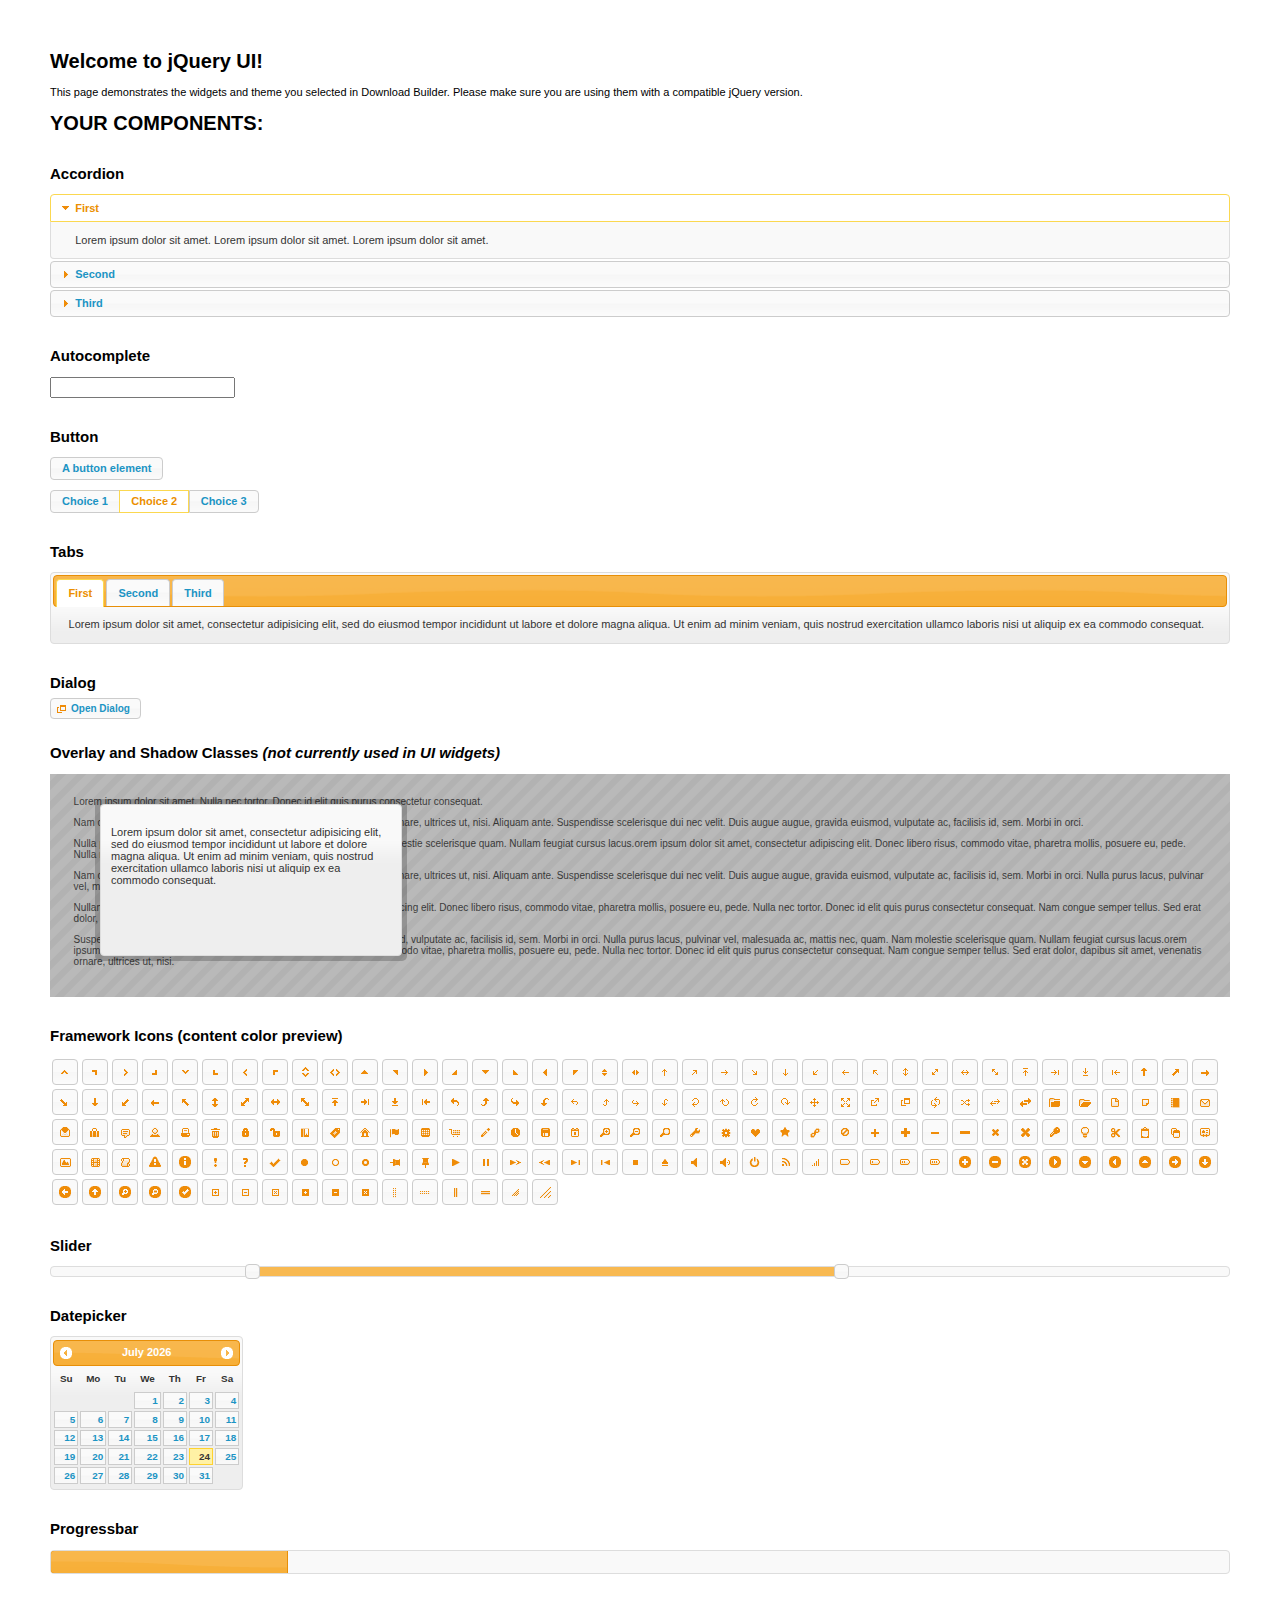
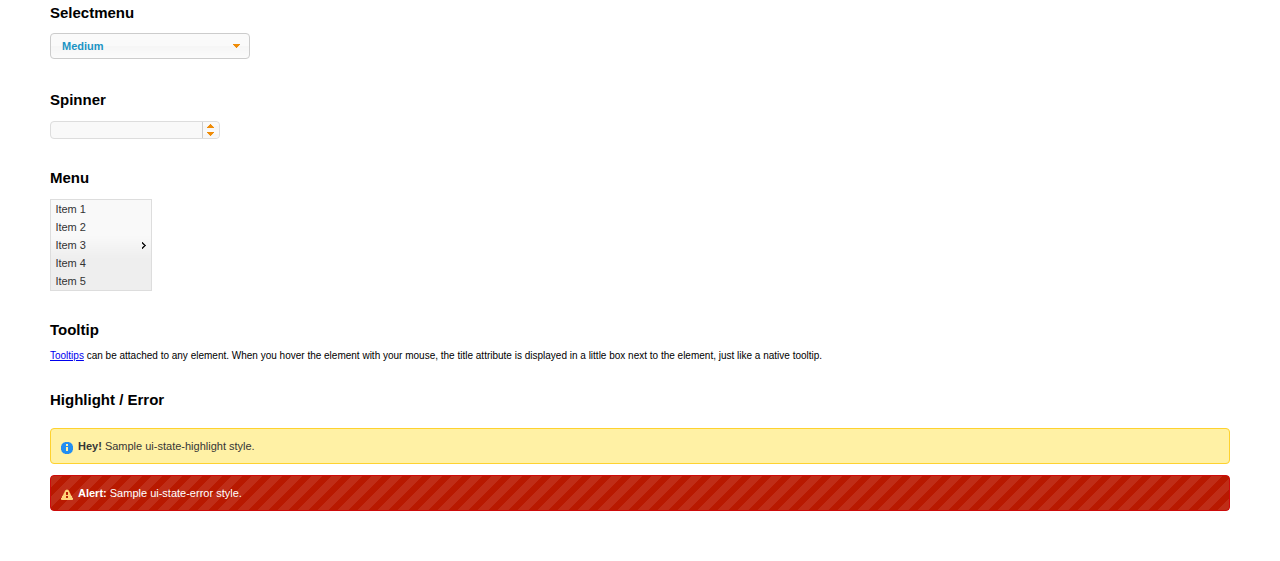
==== Software/Web_interface/jquery-ui-1.11.4.custom/jquery-ui-1.11.4.custom/index.html @ 130b6df7 "Added files via upload" ====
<!doctype html>
<html lang="us">
<head>
	<meta charset="utf-8">
	<title>jQuery UI Example Page</title>
	<link href="jquery-ui.css" rel="stylesheet">
	<style>
	body{
		font: 62.5% "Trebuchet MS", sans-serif;
		margin: 50px;
	}
	.demoHeaders {
		margin-top: 2em;
	}
	#dialog-link {
		padding: .4em 1em .4em 20px;
		text-decoration: none;
		position: relative;
	}
	#dialog-link span.ui-icon {
		margin: 0 5px 0 0;
		position: absolute;
		left: .2em;
		top: 50%;
		margin-top: -8px;
	}
	#icons {
		margin: 0;
		padding: 0;
	}
	#icons li {
		margin: 2px;
		position: relative;
		padding: 4px 0;
		cursor: pointer;
		float: left;
		list-style: none;
	}
	#icons span.ui-icon {
		float: left;
		margin: 0 4px;
	}
	.fakewindowcontain .ui-widget-overlay {
		position: absolute;
	}
	select {
		width: 200px;
	}
	</style>
</head>
<body>

<h1>Welcome to jQuery UI!</h1>

<div class="ui-widget">
	<p>This page demonstrates the widgets and theme you selected in Download Builder. Please make sure you are using them with a compatible jQuery version.</p>
</div>

<h1>YOUR COMPONENTS:</h1>


<!-- Accordion -->
<h2 class="demoHeaders">Accordion</h2>
<div id="accordion">
	<h3>First</h3>
	<div>Lorem ipsum dolor sit amet. Lorem ipsum dolor sit amet. Lorem ipsum dolor sit amet.</div>
	<h3>Second</h3>
	<div>Phasellus mattis tincidunt nibh.</div>
	<h3>Third</h3>
	<div>Nam dui erat, auctor a, dignissim quis.</div>
</div>



<!-- Autocomplete -->
<h2 class="demoHeaders">Autocomplete</h2>
<div>
	<input id="autocomplete" title="type &quot;a&quot;">
</div>



<!-- Button -->
<h2 class="demoHeaders">Button</h2>
<button id="button">A button element</button>
<form style="margin-top: 1em;">
	<div id="radioset">
		<input type="radio" id="radio1" name="radio"><label for="radio1">Choice 1</label>
		<input type="radio" id="radio2" name="radio" checked="checked"><label for="radio2">Choice 2</label>
		<input type="radio" id="radio3" name="radio"><label for="radio3">Choice 3</label>
	</div>
</form>



<!-- Tabs -->
<h2 class="demoHeaders">Tabs</h2>
<div id="tabs">
	<ul>
		<li><a href="#tabs-1">First</a></li>
		<li><a href="#tabs-2">Second</a></li>
		<li><a href="#tabs-3">Third</a></li>
	</ul>
	<div id="tabs-1">Lorem ipsum dolor sit amet, consectetur adipisicing elit, sed do eiusmod tempor incididunt ut labore et dolore magna aliqua. Ut enim ad minim veniam, quis nostrud exercitation ullamco laboris nisi ut aliquip ex ea commodo consequat.</div>
	<div id="tabs-2">Phasellus mattis tincidunt nibh. Cras orci urna, blandit id, pretium vel, aliquet ornare, felis. Maecenas scelerisque sem non nisl. Fusce sed lorem in enim dictum bibendum.</div>
	<div id="tabs-3">Nam dui erat, auctor a, dignissim quis, sollicitudin eu, felis. Pellentesque nisi urna, interdum eget, sagittis et, consequat vestibulum, lacus. Mauris porttitor ullamcorper augue.</div>
</div>



<!-- Dialog NOTE: Dialog is not generated by UI in this demo so it can be visually styled in themeroller-->
<h2 class="demoHeaders">Dialog</h2>
<p><a href="#" id="dialog-link" class="ui-state-default ui-corner-all"><span class="ui-icon ui-icon-newwin"></span>Open Dialog</a></p>

<h2 class="demoHeaders">Overlay and Shadow Classes <em>(not currently used in UI widgets)</em></h2>
<div style="position: relative; width: 96%; height: 200px; padding:1% 2%; overflow:hidden;" class="fakewindowcontain">
	<p>Lorem ipsum dolor sit amet,  Nulla nec tortor. Donec id elit quis purus consectetur consequat. </p><p>Nam congue semper tellus. Sed erat dolor, dapibus sit amet, venenatis ornare, ultrices ut, nisi. Aliquam ante. Suspendisse scelerisque dui nec velit. Duis augue augue, gravida euismod, vulputate ac, facilisis id, sem. Morbi in orci. </p><p>Nulla purus lacus, pulvinar vel, malesuada ac, mattis nec, quam. Nam molestie scelerisque quam. Nullam feugiat cursus lacus.orem ipsum dolor sit amet, consectetur adipiscing elit. Donec libero risus, commodo vitae, pharetra mollis, posuere eu, pede. Nulla nec tortor. Donec id elit quis purus consectetur consequat. </p><p>Nam congue semper tellus. Sed erat dolor, dapibus sit amet, venenatis ornare, ultrices ut, nisi. Aliquam ante. Suspendisse scelerisque dui nec velit. Duis augue augue, gravida euismod, vulputate ac, facilisis id, sem. Morbi in orci. Nulla purus lacus, pulvinar vel, malesuada ac, mattis nec, quam. Nam molestie scelerisque quam. </p><p>Nullam feugiat cursus lacus.orem ipsum dolor sit amet, consectetur adipiscing elit. Donec libero risus, commodo vitae, pharetra mollis, posuere eu, pede. Nulla nec tortor. Donec id elit quis purus consectetur consequat. Nam congue semper tellus. Sed erat dolor, dapibus sit amet, venenatis ornare, ultrices ut, nisi. Aliquam ante. </p><p>Suspendisse scelerisque dui nec velit. Duis augue augue, gravida euismod, vulputate ac, facilisis id, sem. Morbi in orci. Nulla purus lacus, pulvinar vel, malesuada ac, mattis nec, quam. Nam molestie scelerisque quam. Nullam feugiat cursus lacus.orem ipsum dolor sit amet, consectetur adipiscing elit. Donec libero risus, commodo vitae, pharetra mollis, posuere eu, pede. Nulla nec tortor. Donec id elit quis purus consectetur consequat. Nam congue semper tellus. Sed erat dolor, dapibus sit amet, venenatis ornare, ultrices ut, nisi. </p>

	<!-- ui-dialog -->
	<div class="ui-overlay"><div class="ui-widget-overlay"></div><div class="ui-widget-shadow ui-corner-all" style="width: 302px; height: 152px; position: absolute; left: 50px; top: 30px;"></div></div>
	<div style="position: absolute; width: 280px; height: 130px;left: 50px; top: 30px; padding: 10px;" class="ui-widget ui-widget-content ui-corner-all">
		<div class="ui-dialog-content ui-widget-content" style="background: none; border: 0;">
			<p>Lorem ipsum dolor sit amet, consectetur adipisicing elit, sed do eiusmod tempor incididunt ut labore et dolore magna aliqua. Ut enim ad minim veniam, quis nostrud exercitation ullamco laboris nisi ut aliquip ex ea commodo consequat.</p>
		</div>
	</div>

</div>

<!-- ui-dialog -->
<div id="dialog" title="Dialog Title">
	<p>Lorem ipsum dolor sit amet, consectetur adipisicing elit, sed do eiusmod tempor incididunt ut labore et dolore magna aliqua. Ut enim ad minim veniam, quis nostrud exercitation ullamco laboris nisi ut aliquip ex ea commodo consequat.</p>
</div>



<h2 class="demoHeaders">Framework Icons (content color preview)</h2>
<ul id="icons" class="ui-widget ui-helper-clearfix">
	<li class="ui-state-default ui-corner-all" title=".ui-icon-carat-1-n"><span class="ui-icon ui-icon-carat-1-n"></span></li>
	<li class="ui-state-default ui-corner-all" title=".ui-icon-carat-1-ne"><span class="ui-icon ui-icon-carat-1-ne"></span></li>
	<li class="ui-state-default ui-corner-all" title=".ui-icon-carat-1-e"><span class="ui-icon ui-icon-carat-1-e"></span></li>
	<li class="ui-state-default ui-corner-all" title=".ui-icon-carat-1-se"><span class="ui-icon ui-icon-carat-1-se"></span></li>
	<li class="ui-state-default ui-corner-all" title=".ui-icon-carat-1-s"><span class="ui-icon ui-icon-carat-1-s"></span></li>
	<li class="ui-state-default ui-corner-all" title=".ui-icon-carat-1-sw"><span class="ui-icon ui-icon-carat-1-sw"></span></li>
	<li class="ui-state-default ui-corner-all" title=".ui-icon-carat-1-w"><span class="ui-icon ui-icon-carat-1-w"></span></li>
	<li class="ui-state-default ui-corner-all" title=".ui-icon-carat-1-nw"><span class="ui-icon ui-icon-carat-1-nw"></span></li>
	<li class="ui-state-default ui-corner-all" title=".ui-icon-carat-2-n-s"><span class="ui-icon ui-icon-carat-2-n-s"></span></li>
	<li class="ui-state-default ui-corner-all" title=".ui-icon-carat-2-e-w"><span class="ui-icon ui-icon-carat-2-e-w"></span></li>
	<li class="ui-state-default ui-corner-all" title=".ui-icon-triangle-1-n"><span class="ui-icon ui-icon-triangle-1-n"></span></li>
	<li class="ui-state-default ui-corner-all" title=".ui-icon-triangle-1-ne"><span class="ui-icon ui-icon-triangle-1-ne"></span></li>
	<li class="ui-state-default ui-corner-all" title=".ui-icon-triangle-1-e"><span class="ui-icon ui-icon-triangle-1-e"></span></li>
	<li class="ui-state-default ui-corner-all" title=".ui-icon-triangle-1-se"><span class="ui-icon ui-icon-triangle-1-se"></span></li>
	<li class="ui-state-default ui-corner-all" title=".ui-icon-triangle-1-s"><span class="ui-icon ui-icon-triangle-1-s"></span></li>
	<li class="ui-state-default ui-corner-all" title=".ui-icon-triangle-1-sw"><span class="ui-icon ui-icon-triangle-1-sw"></span></li>
	<li class="ui-state-default ui-corner-all" title=".ui-icon-triangle-1-w"><span class="ui-icon ui-icon-triangle-1-w"></span></li>
	<li class="ui-state-default ui-corner-all" title=".ui-icon-triangle-1-nw"><span class="ui-icon ui-icon-triangle-1-nw"></span></li>
	<li class="ui-state-default ui-corner-all" title=".ui-icon-triangle-2-n-s"><span class="ui-icon ui-icon-triangle-2-n-s"></span></li>
	<li class="ui-state-default ui-corner-all" title=".ui-icon-triangle-2-e-w"><span class="ui-icon ui-icon-triangle-2-e-w"></span></li>
	<li class="ui-state-default ui-corner-all" title=".ui-icon-arrow-1-n"><span class="ui-icon ui-icon-arrow-1-n"></span></li>
	<li class="ui-state-default ui-corner-all" title=".ui-icon-arrow-1-ne"><span class="ui-icon ui-icon-arrow-1-ne"></span></li>
	<li class="ui-state-default ui-corner-all" title=".ui-icon-arrow-1-e"><span class="ui-icon ui-icon-arrow-1-e"></span></li>
	<li class="ui-state-default ui-corner-all" title=".ui-icon-arrow-1-se"><span class="ui-icon ui-icon-arrow-1-se"></span></li>
	<li class="ui-state-default ui-corner-all" title=".ui-icon-arrow-1-s"><span class="ui-icon ui-icon-arrow-1-s"></span></li>
	<li class="ui-state-default ui-corner-all" title=".ui-icon-arrow-1-sw"><span class="ui-icon ui-icon-arrow-1-sw"></span></li>
	<li class="ui-state-default ui-corner-all" title=".ui-icon-arrow-1-w"><span class="ui-icon ui-icon-arrow-1-w"></span></li>
	<li class="ui-state-default ui-corner-all" title=".ui-icon-arrow-1-nw"><span class="ui-icon ui-icon-arrow-1-nw"></span></li>
	<li class="ui-state-default ui-corner-all" title=".ui-icon-arrow-2-n-s"><span class="ui-icon ui-icon-arrow-2-n-s"></span></li>
	<li class="ui-state-default ui-corner-all" title=".ui-icon-arrow-2-ne-sw"><span class="ui-icon ui-icon-arrow-2-ne-sw"></span></li>
	<li class="ui-state-default ui-corner-all" title=".ui-icon-arrow-2-e-w"><span class="ui-icon ui-icon-arrow-2-e-w"></span></li>
	<li class="ui-state-default ui-corner-all" title=".ui-icon-arrow-2-se-nw"><span class="ui-icon ui-icon-arrow-2-se-nw"></span></li>
	<li class="ui-state-default ui-corner-all" title=".ui-icon-arrowstop-1-n"><span class="ui-icon ui-icon-arrowstop-1-n"></span></li>
	<li class="ui-state-default ui-corner-all" title=".ui-icon-arrowstop-1-e"><span class="ui-icon ui-icon-arrowstop-1-e"></span></li>
	<li class="ui-state-default ui-corner-all" title=".ui-icon-arrowstop-1-s"><span class="ui-icon ui-icon-arrowstop-1-s"></span></li>
	<li class="ui-state-default ui-corner-all" title=".ui-icon-arrowstop-1-w"><span class="ui-icon ui-icon-arrowstop-1-w"></span></li>
	<li class="ui-state-default ui-corner-all" title=".ui-icon-arrowthick-1-n"><span class="ui-icon ui-icon-arrowthick-1-n"></span></li>
	<li class="ui-state-default ui-corner-all" title=".ui-icon-arrowthick-1-ne"><span class="ui-icon ui-icon-arrowthick-1-ne"></span></li>
	<li class="ui-state-default ui-corner-all" title=".ui-icon-arrowthick-1-e"><span class="ui-icon ui-icon-arrowthick-1-e"></span></li>
	<li class="ui-state-default ui-corner-all" title=".ui-icon-arrowthick-1-se"><span class="ui-icon ui-icon-arrowthick-1-se"></span></li>
	<li class="ui-state-default ui-corner-all" title=".ui-icon-arrowthick-1-s"><span class="ui-icon ui-icon-arrowthick-1-s"></span></li>
	<li class="ui-state-default ui-corner-all" title=".ui-icon-arrowthick-1-sw"><span class="ui-icon ui-icon-arrowthick-1-sw"></span></li>
	<li class="ui-state-default ui-corner-all" title=".ui-icon-arrowthick-1-w"><span class="ui-icon ui-icon-arrowthick-1-w"></span></li>
	<li class="ui-state-default ui-corner-all" title=".ui-icon-arrowthick-1-nw"><span class="ui-icon ui-icon-arrowthick-1-nw"></span></li>
	<li class="ui-state-default ui-corner-all" title=".ui-icon-arrowthick-2-n-s"><span class="ui-icon ui-icon-arrowthick-2-n-s"></span></li>
	<li class="ui-state-default ui-corner-all" title=".ui-icon-arrowthick-2-ne-sw"><span class="ui-icon ui-icon-arrowthick-2-ne-sw"></span></li>
	<li class="ui-state-default ui-corner-all" title=".ui-icon-arrowthick-2-e-w"><span class="ui-icon ui-icon-arrowthick-2-e-w"></span></li>
	<li class="ui-state-default ui-corner-all" title=".ui-icon-arrowthick-2-se-nw"><span class="ui-icon ui-icon-arrowthick-2-se-nw"></span></li>
	<li class="ui-state-default ui-corner-all" title=".ui-icon-arrowthickstop-1-n"><span class="ui-icon ui-icon-arrowthickstop-1-n"></span></li>
	<li class="ui-state-default ui-corner-all" title=".ui-icon-arrowthickstop-1-e"><span class="ui-icon ui-icon-arrowthickstop-1-e"></span></li>
	<li class="ui-state-default ui-corner-all" title=".ui-icon-arrowthickstop-1-s"><span class="ui-icon ui-icon-arrowthickstop-1-s"></span></li>
	<li class="ui-state-default ui-corner-all" title=".ui-icon-arrowthickstop-1-w"><span class="ui-icon ui-icon-arrowthickstop-1-w"></span></li>
	<li class="ui-state-default ui-corner-all" title=".ui-icon-arrowreturnthick-1-w"><span class="ui-icon ui-icon-arrowreturnthick-1-w"></span></li>
	<li class="ui-state-default ui-corner-all" title=".ui-icon-arrowreturnthick-1-n"><span class="ui-icon ui-icon-arrowreturnthick-1-n"></span></li>
	<li class="ui-state-default ui-corner-all" title=".ui-icon-arrowreturnthick-1-e"><span class="ui-icon ui-icon-arrowreturnthick-1-e"></span></li>
	<li class="ui-state-default ui-corner-all" title=".ui-icon-arrowreturnthick-1-s"><span class="ui-icon ui-icon-arrowreturnthick-1-s"></span></li>
	<li class="ui-state-default ui-corner-all" title=".ui-icon-arrowreturn-1-w"><span class="ui-icon ui-icon-arrowreturn-1-w"></span></li>
	<li class="ui-state-default ui-corner-all" title=".ui-icon-arrowreturn-1-n"><span class="ui-icon ui-icon-arrowreturn-1-n"></span></li>
	<li class="ui-state-default ui-corner-all" title=".ui-icon-arrowreturn-1-e"><span class="ui-icon ui-icon-arrowreturn-1-e"></span></li>
	<li class="ui-state-default ui-corner-all" title=".ui-icon-arrowreturn-1-s"><span class="ui-icon ui-icon-arrowreturn-1-s"></span></li>
	<li class="ui-state-default ui-corner-all" title=".ui-icon-arrowrefresh-1-w"><span class="ui-icon ui-icon-arrowrefresh-1-w"></span></li>
	<li class="ui-state-default ui-corner-all" title=".ui-icon-arrowrefresh-1-n"><span class="ui-icon ui-icon-arrowrefresh-1-n"></span></li>
	<li class="ui-state-default ui-corner-all" title=".ui-icon-arrowrefresh-1-e"><span class="ui-icon ui-icon-arrowrefresh-1-e"></span></li>
	<li class="ui-state-default ui-corner-all" title=".ui-icon-arrowrefresh-1-s"><span class="ui-icon ui-icon-arrowrefresh-1-s"></span></li>
	<li class="ui-state-default ui-corner-all" title=".ui-icon-arrow-4"><span class="ui-icon ui-icon-arrow-4"></span></li>
	<li class="ui-state-default ui-corner-all" title=".ui-icon-arrow-4-diag"><span class="ui-icon ui-icon-arrow-4-diag"></span></li>
	<li class="ui-state-default ui-corner-all" title=".ui-icon-extlink"><span class="ui-icon ui-icon-extlink"></span></li>
	<li class="ui-state-default ui-corner-all" title=".ui-icon-newwin"><span class="ui-icon ui-icon-newwin"></span></li>
	<li class="ui-state-default ui-corner-all" title=".ui-icon-refresh"><span class="ui-icon ui-icon-refresh"></span></li>
	<li class="ui-state-default ui-corner-all" title=".ui-icon-shuffle"><span class="ui-icon ui-icon-shuffle"></span></li>
	<li class="ui-state-default ui-corner-all" title=".ui-icon-transfer-e-w"><span class="ui-icon ui-icon-transfer-e-w"></span></li>
	<li class="ui-state-default ui-corner-all" title=".ui-icon-transferthick-e-w"><span class="ui-icon ui-icon-transferthick-e-w"></span></li>
	<li class="ui-state-default ui-corner-all" title=".ui-icon-folder-collapsed"><span class="ui-icon ui-icon-folder-collapsed"></span></li>
	<li class="ui-state-default ui-corner-all" title=".ui-icon-folder-open"><span class="ui-icon ui-icon-folder-open"></span></li>
	<li class="ui-state-default ui-corner-all" title=".ui-icon-document"><span class="ui-icon ui-icon-document"></span></li>
	<li class="ui-state-default ui-corner-all" title=".ui-icon-document-b"><span class="ui-icon ui-icon-document-b"></span></li>
	<li class="ui-state-default ui-corner-all" title=".ui-icon-note"><span class="ui-icon ui-icon-note"></span></li>
	<li class="ui-state-default ui-corner-all" title=".ui-icon-mail-closed"><span class="ui-icon ui-icon-mail-closed"></span></li>
	<li class="ui-state-default ui-corner-all" title=".ui-icon-mail-open"><span class="ui-icon ui-icon-mail-open"></span></li>
	<li class="ui-state-default ui-corner-all" title=".ui-icon-suitcase"><span class="ui-icon ui-icon-suitcase"></span></li>
	<li class="ui-state-default ui-corner-all" title=".ui-icon-comment"><span class="ui-icon ui-icon-comment"></span></li>
	<li class="ui-state-default ui-corner-all" title=".ui-icon-person"><span class="ui-icon ui-icon-person"></span></li>
	<li class="ui-state-default ui-corner-all" title=".ui-icon-print"><span class="ui-icon ui-icon-print"></span></li>
	<li class="ui-state-default ui-corner-all" title=".ui-icon-trash"><span class="ui-icon ui-icon-trash"></span></li>
	<li class="ui-state-default ui-corner-all" title=".ui-icon-locked"><span class="ui-icon ui-icon-locked"></span></li>
	<li class="ui-state-default ui-corner-all" title=".ui-icon-unlocked"><span class="ui-icon ui-icon-unlocked"></span></li>
	<li class="ui-state-default ui-corner-all" title=".ui-icon-bookmark"><span class="ui-icon ui-icon-bookmark"></span></li>
	<li class="ui-state-default ui-corner-all" title=".ui-icon-tag"><span class="ui-icon ui-icon-tag"></span></li>
	<li class="ui-state-default ui-corner-all" title=".ui-icon-home"><span class="ui-icon ui-icon-home"></span></li>
	<li class="ui-state-default ui-corner-all" title=".ui-icon-flag"><span class="ui-icon ui-icon-flag"></span></li>
	<li class="ui-state-default ui-corner-all" title=".ui-icon-calculator"><span class="ui-icon ui-icon-calculator"></span></li>
	<li class="ui-state-default ui-corner-all" title=".ui-icon-cart"><span class="ui-icon ui-icon-cart"></span></li>
	<li class="ui-state-default ui-corner-all" title=".ui-icon-pencil"><span class="ui-icon ui-icon-pencil"></span></li>
	<li class="ui-state-default ui-corner-all" title=".ui-icon-clock"><span class="ui-icon ui-icon-clock"></span></li>
	<li class="ui-state-default ui-corner-all" title=".ui-icon-disk"><span class="ui-icon ui-icon-disk"></span></li>
	<li class="ui-state-default ui-corner-all" title=".ui-icon-calendar"><span class="ui-icon ui-icon-calendar"></span></li>
	<li class="ui-state-default ui-corner-all" title=".ui-icon-zoomin"><span class="ui-icon ui-icon-zoomin"></span></li>
	<li class="ui-state-default ui-corner-all" title=".ui-icon-zoomout"><span class="ui-icon ui-icon-zoomout"></span></li>
	<li class="ui-state-default ui-corner-all" title=".ui-icon-search"><span class="ui-icon ui-icon-search"></span></li>
	<li class="ui-state-default ui-corner-all" title=".ui-icon-wrench"><span class="ui-icon ui-icon-wrench"></span></li>
	<li class="ui-state-default ui-corner-all" title=".ui-icon-gear"><span class="ui-icon ui-icon-gear"></span></li>
	<li class="ui-state-default ui-corner-all" title=".ui-icon-heart"><span class="ui-icon ui-icon-heart"></span></li>
	<li class="ui-state-default ui-corner-all" title=".ui-icon-star"><span class="ui-icon ui-icon-star"></span></li>
	<li class="ui-state-default ui-corner-all" title=".ui-icon-link"><span class="ui-icon ui-icon-link"></span></li>
	<li class="ui-state-default ui-corner-all" title=".ui-icon-cancel"><span class="ui-icon ui-icon-cancel"></span></li>
	<li class="ui-state-default ui-corner-all" title=".ui-icon-plus"><span class="ui-icon ui-icon-plus"></span></li>
	<li class="ui-state-default ui-corner-all" title=".ui-icon-plusthick"><span class="ui-icon ui-icon-plusthick"></span></li>
	<li class="ui-state-default ui-corner-all" title=".ui-icon-minus"><span class="ui-icon ui-icon-minus"></span></li>
	<li class="ui-state-default ui-corner-all" title=".ui-icon-minusthick"><span class="ui-icon ui-icon-minusthick"></span></li>
	<li class="ui-state-default ui-corner-all" title=".ui-icon-close"><span class="ui-icon ui-icon-close"></span></li>
	<li class="ui-state-default ui-corner-all" title=".ui-icon-closethick"><span class="ui-icon ui-icon-closethick"></span></li>
	<li class="ui-state-default ui-corner-all" title=".ui-icon-key"><span class="ui-icon ui-icon-key"></span></li>
	<li class="ui-state-default ui-corner-all" title=".ui-icon-lightbulb"><span class="ui-icon ui-icon-lightbulb"></span></li>
	<li class="ui-state-default ui-corner-all" title=".ui-icon-scissors"><span class="ui-icon ui-icon-scissors"></span></li>
	<li class="ui-state-default ui-corner-all" title=".ui-icon-clipboard"><span class="ui-icon ui-icon-clipboard"></span></li>
	<li class="ui-state-default ui-corner-all" title=".ui-icon-copy"><span class="ui-icon ui-icon-copy"></span></li>
	<li class="ui-state-default ui-corner-all" title=".ui-icon-contact"><span class="ui-icon ui-icon-contact"></span></li>
	<li class="ui-state-default ui-corner-all" title=".ui-icon-image"><span class="ui-icon ui-icon-image"></span></li>
	<li class="ui-state-default ui-corner-all" title=".ui-icon-video"><span class="ui-icon ui-icon-video"></span></li>
	<li class="ui-state-default ui-corner-all" title=".ui-icon-script"><span class="ui-icon ui-icon-script"></span></li>
	<li class="ui-state-default ui-corner-all" title=".ui-icon-alert"><span class="ui-icon ui-icon-alert"></span></li>
	<li class="ui-state-default ui-corner-all" title=".ui-icon-info"><span class="ui-icon ui-icon-info"></span></li>
	<li class="ui-state-default ui-corner-all" title=".ui-icon-notice"><span class="ui-icon ui-icon-notice"></span></li>
	<li class="ui-state-default ui-corner-all" title=".ui-icon-help"><span class="ui-icon ui-icon-help"></span></li>
	<li class="ui-state-default ui-corner-all" title=".ui-icon-check"><span class="ui-icon ui-icon-check"></span></li>
	<li class="ui-state-default ui-corner-all" title=".ui-icon-bullet"><span class="ui-icon ui-icon-bullet"></span></li>
	<li class="ui-state-default ui-corner-all" title=".ui-icon-radio-off"><span class="ui-icon ui-icon-radio-off"></span></li>
	<li class="ui-state-default ui-corner-all" title=".ui-icon-radio-on"><span class="ui-icon ui-icon-radio-on"></span></li>
	<li class="ui-state-default ui-corner-all" title=".ui-icon-pin-w"><span class="ui-icon ui-icon-pin-w"></span></li>
	<li class="ui-state-default ui-corner-all" title=".ui-icon-pin-s"><span class="ui-icon ui-icon-pin-s"></span></li>
	<li class="ui-state-default ui-corner-all" title=".ui-icon-play"><span class="ui-icon ui-icon-play"></span></li>
	<li class="ui-state-default ui-corner-all" title=".ui-icon-pause"><span class="ui-icon ui-icon-pause"></span></li>
	<li class="ui-state-default ui-corner-all" title=".ui-icon-seek-next"><span class="ui-icon ui-icon-seek-next"></span></li>
	<li class="ui-state-default ui-corner-all" title=".ui-icon-seek-prev"><span class="ui-icon ui-icon-seek-prev"></span></li>
	<li class="ui-state-default ui-corner-all" title=".ui-icon-seek-end"><span class="ui-icon ui-icon-seek-end"></span></li>
	<li class="ui-state-default ui-corner-all" title=".ui-icon-seek-first"><span class="ui-icon ui-icon-seek-first"></span></li>
	<li class="ui-state-default ui-corner-all" title=".ui-icon-stop"><span class="ui-icon ui-icon-stop"></span></li>
	<li class="ui-state-default ui-corner-all" title=".ui-icon-eject"><span class="ui-icon ui-icon-eject"></span></li>
	<li class="ui-state-default ui-corner-all" title=".ui-icon-volume-off"><span class="ui-icon ui-icon-volume-off"></span></li>
	<li class="ui-state-default ui-corner-all" title=".ui-icon-volume-on"><span class="ui-icon ui-icon-volume-on"></span></li>
	<li class="ui-state-default ui-corner-all" title=".ui-icon-power"><span class="ui-icon ui-icon-power"></span></li>
	<li class="ui-state-default ui-corner-all" title=".ui-icon-signal-diag"><span class="ui-icon ui-icon-signal-diag"></span></li>
	<li class="ui-state-default ui-corner-all" title=".ui-icon-signal"><span class="ui-icon ui-icon-signal"></span></li>
	<li class="ui-state-default ui-corner-all" title=".ui-icon-battery-0"><span class="ui-icon ui-icon-battery-0"></span></li>
	<li class="ui-state-default ui-corner-all" title=".ui-icon-battery-1"><span class="ui-icon ui-icon-battery-1"></span></li>
	<li class="ui-state-default ui-corner-all" title=".ui-icon-battery-2"><span class="ui-icon ui-icon-battery-2"></span></li>
	<li class="ui-state-default ui-corner-all" title=".ui-icon-battery-3"><span class="ui-icon ui-icon-battery-3"></span></li>
	<li class="ui-state-default ui-corner-all" title=".ui-icon-circle-plus"><span class="ui-icon ui-icon-circle-plus"></span></li>
	<li class="ui-state-default ui-corner-all" title=".ui-icon-circle-minus"><span class="ui-icon ui-icon-circle-minus"></span></li>
	<li class="ui-state-default ui-corner-all" title=".ui-icon-circle-close"><span class="ui-icon ui-icon-circle-close"></span></li>
	<li class="ui-state-default ui-corner-all" title=".ui-icon-circle-triangle-e"><span class="ui-icon ui-icon-circle-triangle-e"></span></li>
	<li class="ui-state-default ui-corner-all" title=".ui-icon-circle-triangle-s"><span class="ui-icon ui-icon-circle-triangle-s"></span></li>
	<li class="ui-state-default ui-corner-all" title=".ui-icon-circle-triangle-w"><span class="ui-icon ui-icon-circle-triangle-w"></span></li>
	<li class="ui-state-default ui-corner-all" title=".ui-icon-circle-triangle-n"><span class="ui-icon ui-icon-circle-triangle-n"></span></li>
	<li class="ui-state-default ui-corner-all" title=".ui-icon-circle-arrow-e"><span class="ui-icon ui-icon-circle-arrow-e"></span></li>
	<li class="ui-state-default ui-corner-all" title=".ui-icon-circle-arrow-s"><span class="ui-icon ui-icon-circle-arrow-s"></span></li>
	<li class="ui-state-default ui-corner-all" title=".ui-icon-circle-arrow-w"><span class="ui-icon ui-icon-circle-arrow-w"></span></li>
	<li class="ui-state-default ui-corner-all" title=".ui-icon-circle-arrow-n"><span class="ui-icon ui-icon-circle-arrow-n"></span></li>
	<li class="ui-state-default ui-corner-all" title=".ui-icon-circle-zoomin"><span class="ui-icon ui-icon-circle-zoomin"></span></li>
	<li class="ui-state-default ui-corner-all" title=".ui-icon-circle-zoomout"><span class="ui-icon ui-icon-circle-zoomout"></span></li>
	<li class="ui-state-default ui-corner-all" title=".ui-icon-circle-check"><span class="ui-icon ui-icon-circle-check"></span></li>
	<li class="ui-state-default ui-corner-all" title=".ui-icon-circlesmall-plus"><span class="ui-icon ui-icon-circlesmall-plus"></span></li>
	<li class="ui-state-default ui-corner-all" title=".ui-icon-circlesmall-minus"><span class="ui-icon ui-icon-circlesmall-minus"></span></li>
	<li class="ui-state-default ui-corner-all" title=".ui-icon-circlesmall-close"><span class="ui-icon ui-icon-circlesmall-close"></span></li>
	<li class="ui-state-default ui-corner-all" title=".ui-icon-squaresmall-plus"><span class="ui-icon ui-icon-squaresmall-plus"></span></li>
	<li class="ui-state-default ui-corner-all" title=".ui-icon-squaresmall-minus"><span class="ui-icon ui-icon-squaresmall-minus"></span></li>
	<li class="ui-state-default ui-corner-all" title=".ui-icon-squaresmall-close"><span class="ui-icon ui-icon-squaresmall-close"></span></li>
	<li class="ui-state-default ui-corner-all" title=".ui-icon-grip-dotted-vertical"><span class="ui-icon ui-icon-grip-dotted-vertical"></span></li>
	<li class="ui-state-default ui-corner-all" title=".ui-icon-grip-dotted-horizontal"><span class="ui-icon ui-icon-grip-dotted-horizontal"></span></li>
	<li class="ui-state-default ui-corner-all" title=".ui-icon-grip-solid-vertical"><span class="ui-icon ui-icon-grip-solid-vertical"></span></li>
	<li class="ui-state-default ui-corner-all" title=".ui-icon-grip-solid-horizontal"><span class="ui-icon ui-icon-grip-solid-horizontal"></span></li>
	<li class="ui-state-default ui-corner-all" title=".ui-icon-gripsmall-diagonal-se"><span class="ui-icon ui-icon-gripsmall-diagonal-se"></span></li>
	<li class="ui-state-default ui-corner-all" title=".ui-icon-grip-diagonal-se"><span class="ui-icon ui-icon-grip-diagonal-se"></span></li>
</ul>


<!-- Slider -->
<h2 class="demoHeaders">Slider</h2>
<div id="slider"></div>



<!-- Datepicker -->
<h2 class="demoHeaders">Datepicker</h2>
<div id="datepicker"></div>



<!-- Progressbar -->
<h2 class="demoHeaders">Progressbar</h2>
<div id="progressbar"></div>



<!-- Progressbar -->
<h2 class="demoHeaders">Selectmenu</h2>
<select id="selectmenu">
	<option>Slower</option>
	<option>Slow</option>
	<option selected="selected">Medium</option>
	<option>Fast</option>
	<option>Faster</option>
</select>



<!-- Spinner -->
<h2 class="demoHeaders">Spinner</h2>
<input id="spinner">



<!-- Menu -->
<h2 class="demoHeaders">Menu</h2>
<ul style="width:100px;" id="menu">
	<li>Item 1</li>
	<li>Item 2</li>
	<li>Item 3
		<ul>
			<li>Item 3-1</li>
			<li>Item 3-2</li>
			<li>Item 3-3</li>
			<li>Item 3-4</li>
			<li>Item 3-5</li>
		</ul>
	</li>
	<li>Item 4</li>
	<li>Item 5</li>
</ul>



<!-- Tooltip -->
<h2 class="demoHeaders">Tooltip</h2>
<p id="tooltip">
	<a href="#" title="That&apos;s what this widget is">Tooltips</a> can be attached to any element. When you hover
the element with your mouse, the title attribute is displayed in a little box next to the element, just like a native tooltip.
</p>


<!-- Highlight / Error -->
<h2 class="demoHeaders">Highlight / Error</h2>
<div class="ui-widget">
	<div class="ui-state-highlight ui-corner-all" style="margin-top: 20px; padding: 0 .7em;">
		<p><span class="ui-icon ui-icon-info" style="float: left; margin-right: .3em;"></span>
		<strong>Hey!</strong> Sample ui-state-highlight style.</p>
	</div>
</div>
<br>
<div class="ui-widget">
	<div class="ui-state-error ui-corner-all" style="padding: 0 .7em;">
		<p><span class="ui-icon ui-icon-alert" style="float: left; margin-right: .3em;"></span>
		<strong>Alert:</strong> Sample ui-state-error style.</p>
	</div>
</div>

<script src="external/jquery/jquery.js"></script>
<script src="jquery-ui.js"></script>
<script>

$( "#accordion" ).accordion();



var availableTags = [
	"ActionScript",
	"AppleScript",
	"Asp",
	"BASIC",
	"C",
	"C++",
	"Clojure",
	"COBOL",
	"ColdFusion",
	"Erlang",
	"Fortran",
	"Groovy",
	"Haskell",
	"Java",
	"JavaScript",
	"Lisp",
	"Perl",
	"PHP",
	"Python",
	"Ruby",
	"Scala",
	"Scheme"
];
$( "#autocomplete" ).autocomplete({
	source: availableTags
});



$( "#button" ).button();
$( "#radioset" ).buttonset();



$( "#tabs" ).tabs();



$( "#dialog" ).dialog({
	autoOpen: false,
	width: 400,
	buttons: [
		{
			text: "Ok",
			click: function() {
				$( this ).dialog( "close" );
			}
		},
		{
			text: "Cancel",
			click: function() {
				$( this ).dialog( "close" );
			}
		}
	]
});

// Link to open the dialog
$( "#dialog-link" ).click(function( event ) {
	$( "#dialog" ).dialog( "open" );
	event.preventDefault();
});



$( "#datepicker" ).datepicker({
	inline: true
});



$( "#slider" ).slider({
	range: true,
	values: [ 17, 67 ]
});



$( "#progressbar" ).progressbar({
	value: 20
});



$( "#spinner" ).spinner();



$( "#menu" ).menu();



$( "#tooltip" ).tooltip();



$( "#selectmenu" ).selectmenu();


// Hover states on the static widgets
$( "#dialog-link, #icons li" ).hover(
	function() {
		$( this ).addClass( "ui-state-hover" );
	},
	function() {
		$( this ).removeClass( "ui-state-hover" );
	}
);
</script>
</body>
</html>
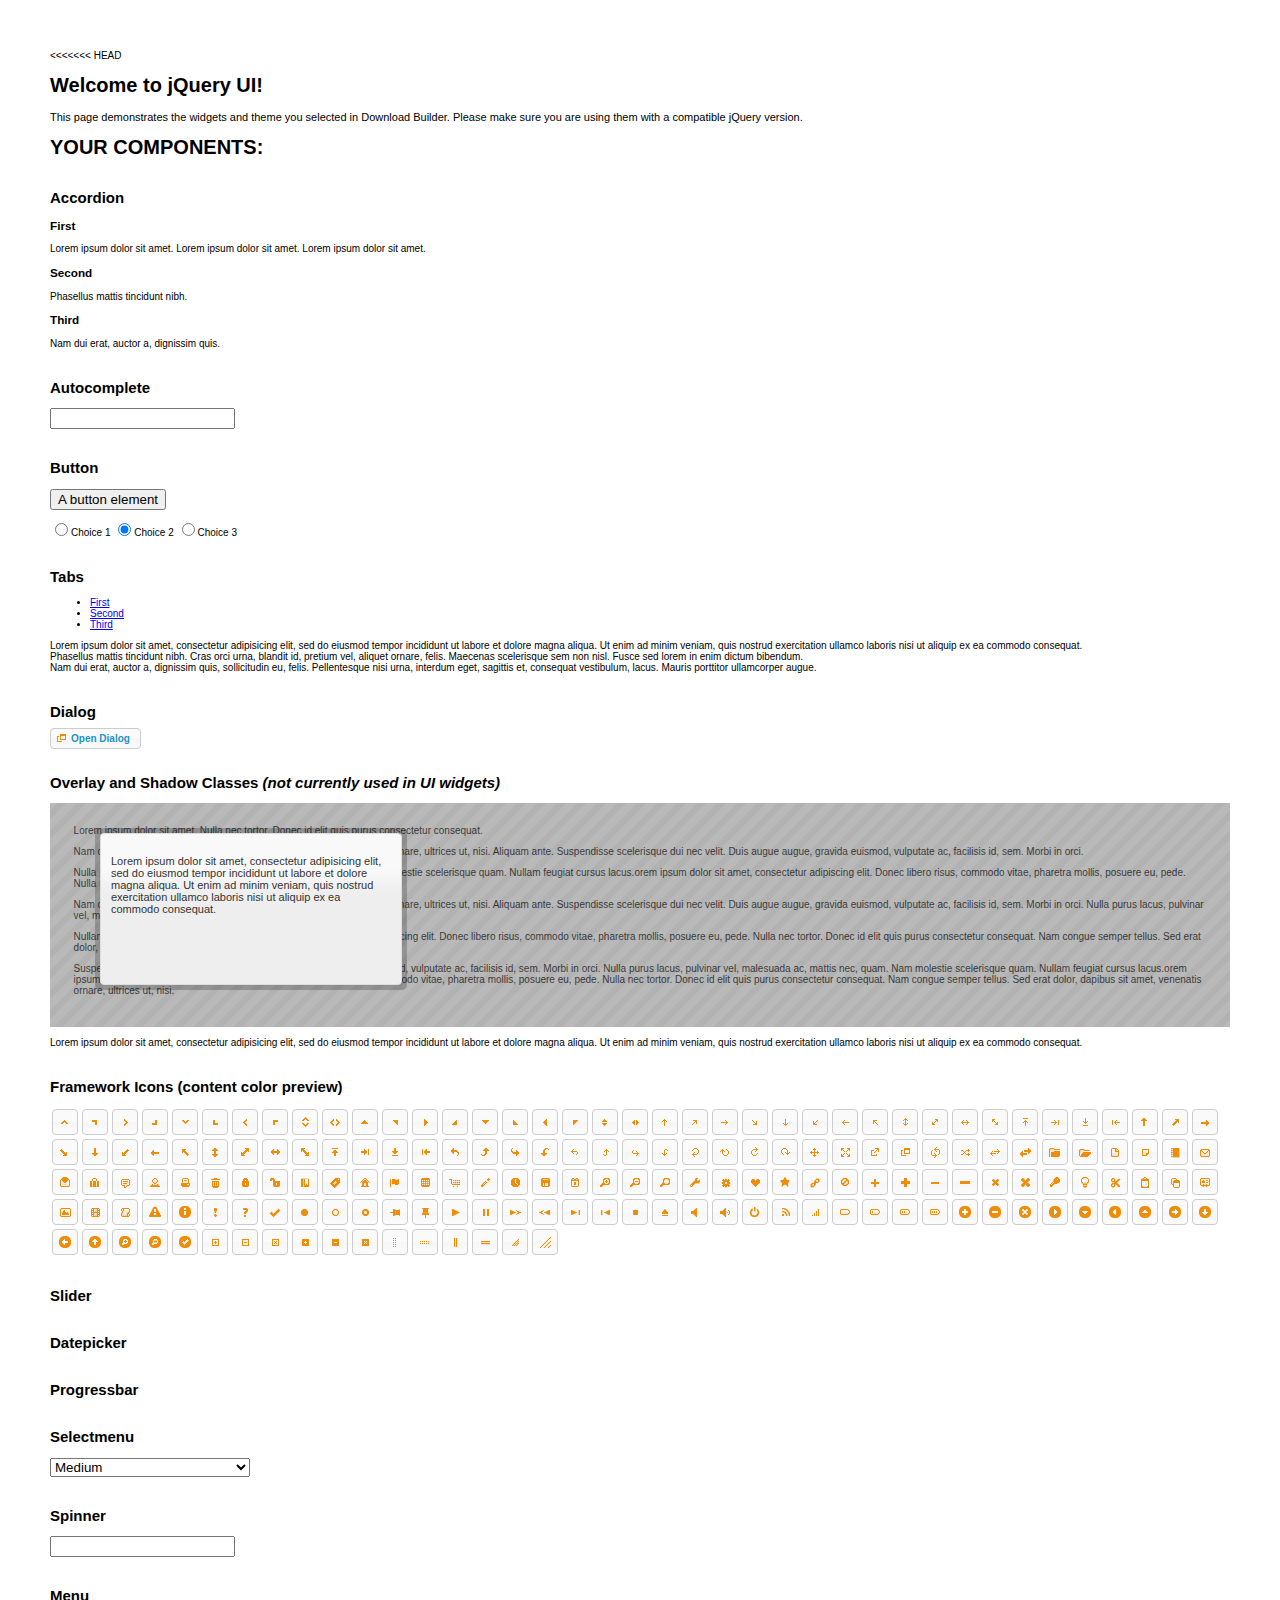
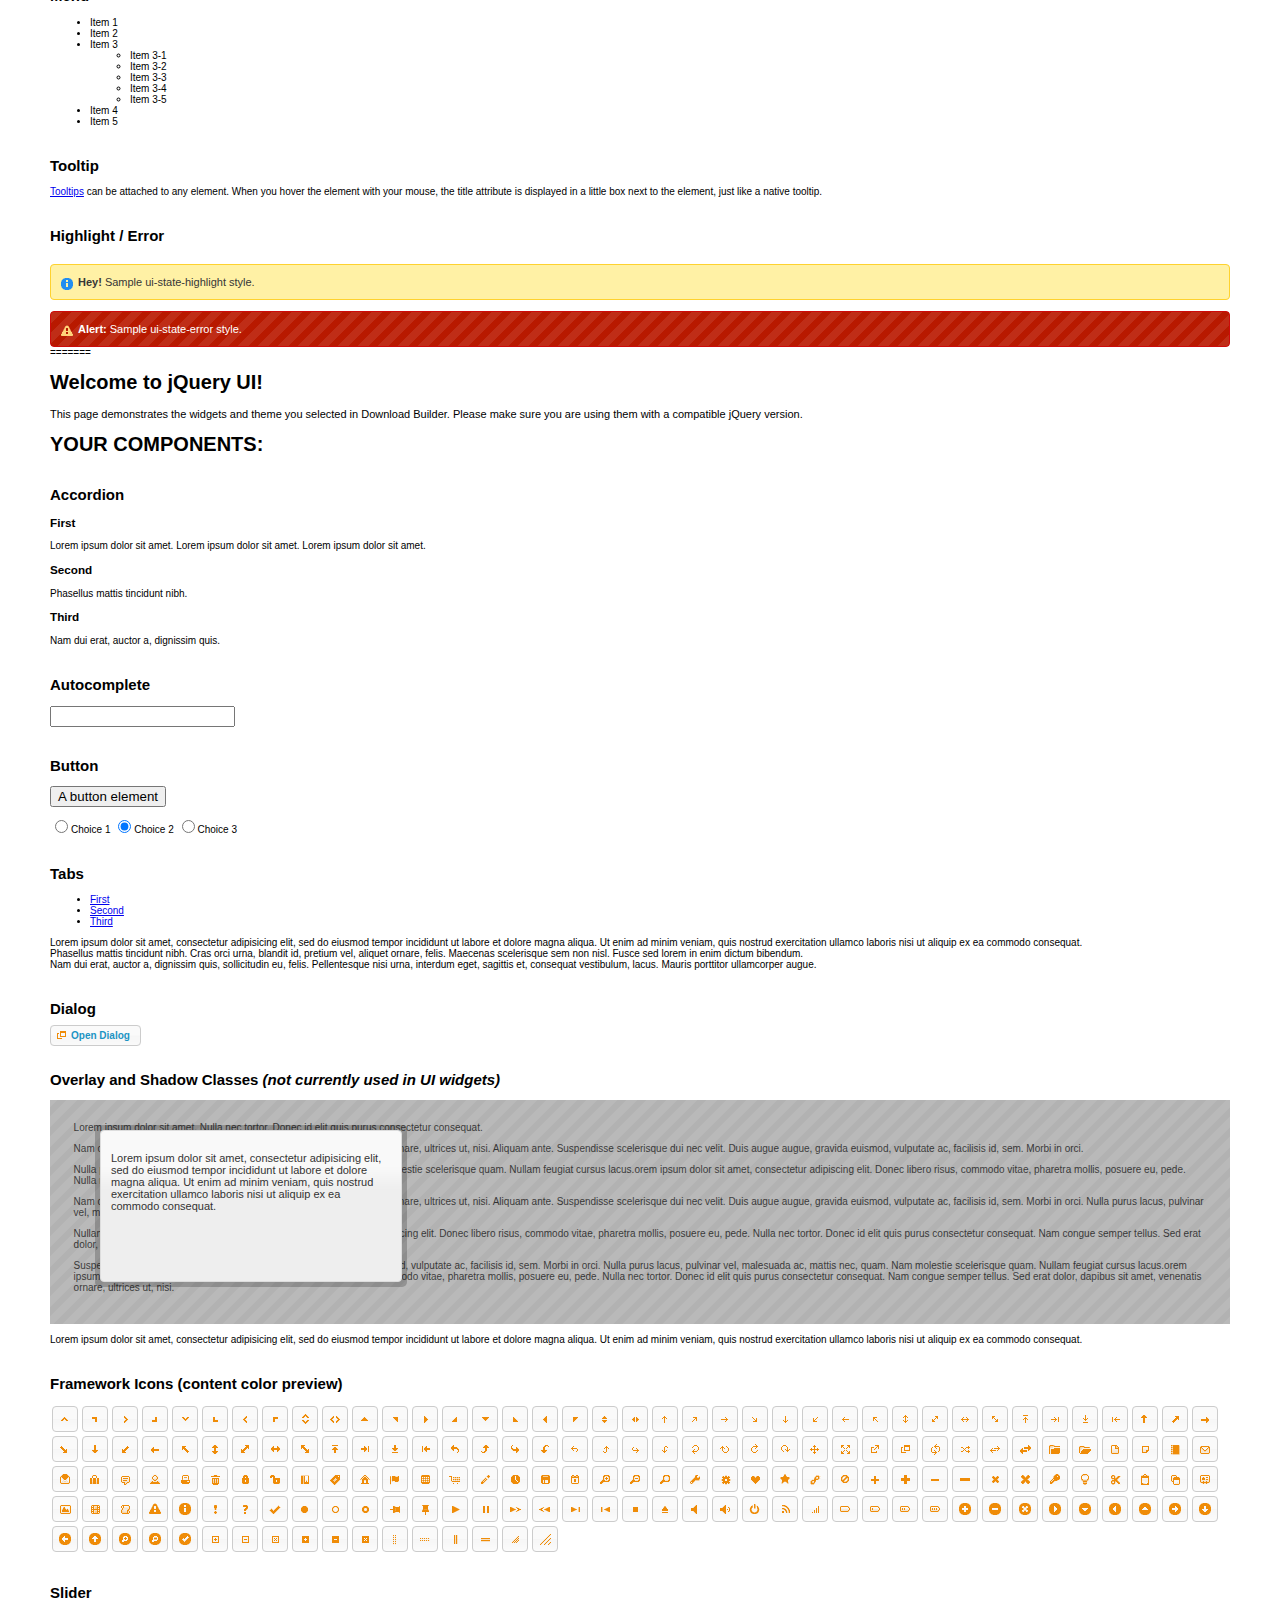
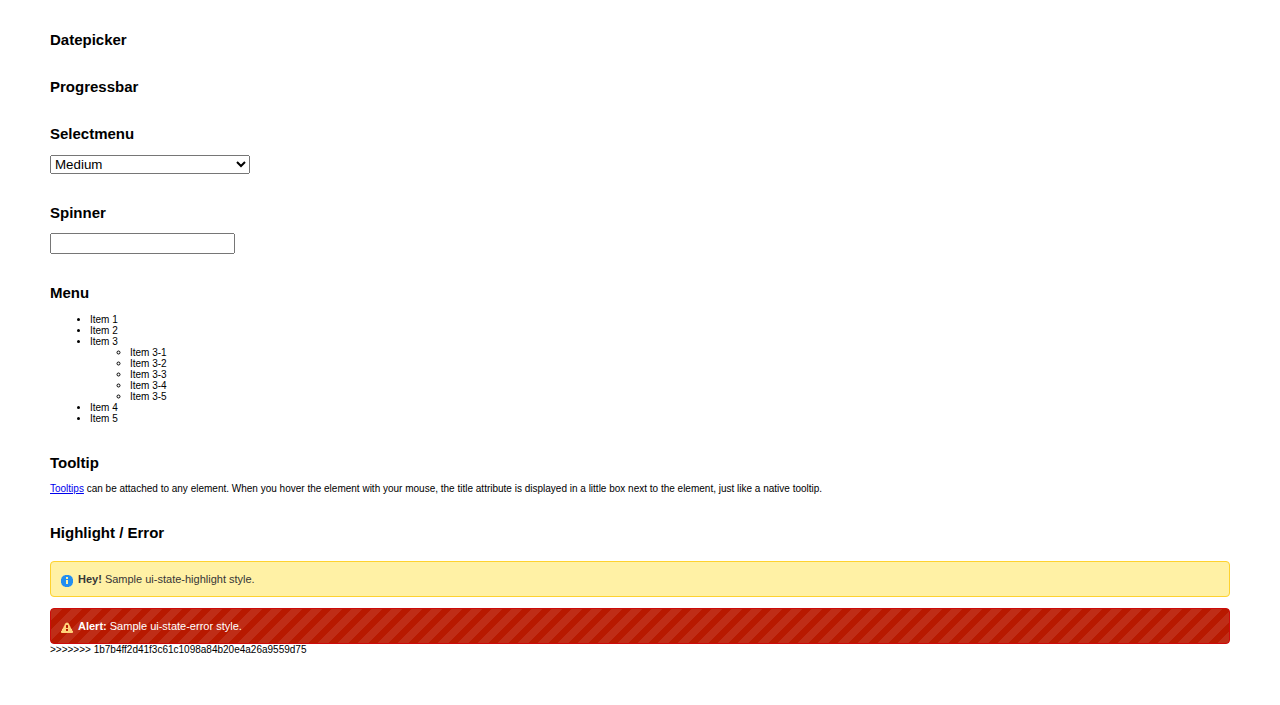
==== commit 62f8d4a4: "Merge branch 'master' of github.com:dries007/Project2" ====
--- a/Software/Web_interface/jquery-ui-1.11.4.custom/jquery-ui-1.11.4.custom/index.html
+++ b/Software/Web_interface/jquery-ui-1.11.4.custom/jquery-ui-1.11.4.custom/index.html
@@ -1,513 +1,1029 @@
-<!doctype html>
-<html lang="us">
-<head>
-	<meta charset="utf-8">
-	<title>jQuery UI Example Page</title>
-	<link href="jquery-ui.css" rel="stylesheet">
-	<style>
-	body{
-		font: 62.5% "Trebuchet MS", sans-serif;
-		margin: 50px;
-	}
-	.demoHeaders {
-		margin-top: 2em;
-	}
-	#dialog-link {
-		padding: .4em 1em .4em 20px;
-		text-decoration: none;
-		position: relative;
-	}
-	#dialog-link span.ui-icon {
-		margin: 0 5px 0 0;
-		position: absolute;
-		left: .2em;
-		top: 50%;
-		margin-top: -8px;
-	}
-	#icons {
-		margin: 0;
-		padding: 0;
-	}
-	#icons li {
-		margin: 2px;
-		position: relative;
-		padding: 4px 0;
-		cursor: pointer;
-		float: left;
-		list-style: none;
-	}
-	#icons span.ui-icon {
-		float: left;
-		margin: 0 4px;
-	}
-	.fakewindowcontain .ui-widget-overlay {
-		position: absolute;
-	}
-	select {
-		width: 200px;
-	}
-	</style>
-</head>
-<body>
-
-<h1>Welcome to jQuery UI!</h1>
-
-<div class="ui-widget">
-	<p>This page demonstrates the widgets and theme you selected in Download Builder. Please make sure you are using them with a compatible jQuery version.</p>
-</div>
-
-<h1>YOUR COMPONENTS:</h1>
-
-
-<!-- Accordion -->
-<h2 class="demoHeaders">Accordion</h2>
-<div id="accordion">
-	<h3>First</h3>
-	<div>Lorem ipsum dolor sit amet. Lorem ipsum dolor sit amet. Lorem ipsum dolor sit amet.</div>
-	<h3>Second</h3>
-	<div>Phasellus mattis tincidunt nibh.</div>
-	<h3>Third</h3>
-	<div>Nam dui erat, auctor a, dignissim quis.</div>
-</div>
-
-
-
-<!-- Autocomplete -->
-<h2 class="demoHeaders">Autocomplete</h2>
-<div>
-	<input id="autocomplete" title="type &quot;a&quot;">
-</div>
-
-
-
-<!-- Button -->
-<h2 class="demoHeaders">Button</h2>
-<button id="button">A button element</button>
-<form style="margin-top: 1em;">
-	<div id="radioset">
-		<input type="radio" id="radio1" name="radio"><label for="radio1">Choice 1</label>
-		<input type="radio" id="radio2" name="radio" checked="checked"><label for="radio2">Choice 2</label>
-		<input type="radio" id="radio3" name="radio"><label for="radio3">Choice 3</label>
-	</div>
-</form>
-
-
-
-<!-- Tabs -->
-<h2 class="demoHeaders">Tabs</h2>
-<div id="tabs">
-	<ul>
-		<li><a href="#tabs-1">First</a></li>
-		<li><a href="#tabs-2">Second</a></li>
-		<li><a href="#tabs-3">Third</a></li>
-	</ul>
-	<div id="tabs-1">Lorem ipsum dolor sit amet, consectetur adipisicing elit, sed do eiusmod tempor incididunt ut labore et dolore magna aliqua. Ut enim ad minim veniam, quis nostrud exercitation ullamco laboris nisi ut aliquip ex ea commodo consequat.</div>
-	<div id="tabs-2">Phasellus mattis tincidunt nibh. Cras orci urna, blandit id, pretium vel, aliquet ornare, felis. Maecenas scelerisque sem non nisl. Fusce sed lorem in enim dictum bibendum.</div>
-	<div id="tabs-3">Nam dui erat, auctor a, dignissim quis, sollicitudin eu, felis. Pellentesque nisi urna, interdum eget, sagittis et, consequat vestibulum, lacus. Mauris porttitor ullamcorper augue.</div>
-</div>
-
-
-
-<!-- Dialog NOTE: Dialog is not generated by UI in this demo so it can be visually styled in themeroller-->
-<h2 class="demoHeaders">Dialog</h2>
-<p><a href="#" id="dialog-link" class="ui-state-default ui-corner-all"><span class="ui-icon ui-icon-newwin"></span>Open Dialog</a></p>
-
-<h2 class="demoHeaders">Overlay and Shadow Classes <em>(not currently used in UI widgets)</em></h2>
-<div style="position: relative; width: 96%; height: 200px; padding:1% 2%; overflow:hidden;" class="fakewindowcontain">
-	<p>Lorem ipsum dolor sit amet,  Nulla nec tortor. Donec id elit quis purus consectetur consequat. </p><p>Nam congue semper tellus. Sed erat dolor, dapibus sit amet, venenatis ornare, ultrices ut, nisi. Aliquam ante. Suspendisse scelerisque dui nec velit. Duis augue augue, gravida euismod, vulputate ac, facilisis id, sem. Morbi in orci. </p><p>Nulla purus lacus, pulvinar vel, malesuada ac, mattis nec, quam. Nam molestie scelerisque quam. Nullam feugiat cursus lacus.orem ipsum dolor sit amet, consectetur adipiscing elit. Donec libero risus, commodo vitae, pharetra mollis, posuere eu, pede. Nulla nec tortor. Donec id elit quis purus consectetur consequat. </p><p>Nam congue semper tellus. Sed erat dolor, dapibus sit amet, venenatis ornare, ultrices ut, nisi. Aliquam ante. Suspendisse scelerisque dui nec velit. Duis augue augue, gravida euismod, vulputate ac, facilisis id, sem. Morbi in orci. Nulla purus lacus, pulvinar vel, malesuada ac, mattis nec, quam. Nam molestie scelerisque quam. </p><p>Nullam feugiat cursus lacus.orem ipsum dolor sit amet, consectetur adipiscing elit. Donec libero risus, commodo vitae, pharetra mollis, posuere eu, pede. Nulla nec tortor. Donec id elit quis purus consectetur consequat. Nam congue semper tellus. Sed erat dolor, dapibus sit amet, venenatis ornare, ultrices ut, nisi. Aliquam ante. </p><p>Suspendisse scelerisque dui nec velit. Duis augue augue, gravida euismod, vulputate ac, facilisis id, sem. Morbi in orci. Nulla purus lacus, pulvinar vel, malesuada ac, mattis nec, quam. Nam molestie scelerisque quam. Nullam feugiat cursus lacus.orem ipsum dolor sit amet, consectetur adipiscing elit. Donec libero risus, commodo vitae, pharetra mollis, posuere eu, pede. Nulla nec tortor. Donec id elit quis purus consectetur consequat. Nam congue semper tellus. Sed erat dolor, dapibus sit amet, venenatis ornare, ultrices ut, nisi. </p>
-
-	<!-- ui-dialog -->
-	<div class="ui-overlay"><div class="ui-widget-overlay"></div><div class="ui-widget-shadow ui-corner-all" style="width: 302px; height: 152px; position: absolute; left: 50px; top: 30px;"></div></div>
-	<div style="position: absolute; width: 280px; height: 130px;left: 50px; top: 30px; padding: 10px;" class="ui-widget ui-widget-content ui-corner-all">
-		<div class="ui-dialog-content ui-widget-content" style="background: none; border: 0;">
-			<p>Lorem ipsum dolor sit amet, consectetur adipisicing elit, sed do eiusmod tempor incididunt ut labore et dolore magna aliqua. Ut enim ad minim veniam, quis nostrud exercitation ullamco laboris nisi ut aliquip ex ea commodo consequat.</p>
-		</div>
-	</div>
-
-</div>
-
-<!-- ui-dialog -->
-<div id="dialog" title="Dialog Title">
-	<p>Lorem ipsum dolor sit amet, consectetur adipisicing elit, sed do eiusmod tempor incididunt ut labore et dolore magna aliqua. Ut enim ad minim veniam, quis nostrud exercitation ullamco laboris nisi ut aliquip ex ea commodo consequat.</p>
-</div>
-
-
-
-<h2 class="demoHeaders">Framework Icons (content color preview)</h2>
-<ul id="icons" class="ui-widget ui-helper-clearfix">
-	<li class="ui-state-default ui-corner-all" title=".ui-icon-carat-1-n"><span class="ui-icon ui-icon-carat-1-n"></span></li>
-	<li class="ui-state-default ui-corner-all" title=".ui-icon-carat-1-ne"><span class="ui-icon ui-icon-carat-1-ne"></span></li>
-	<li class="ui-state-default ui-corner-all" title=".ui-icon-carat-1-e"><span class="ui-icon ui-icon-carat-1-e"></span></li>
-	<li class="ui-state-default ui-corner-all" title=".ui-icon-carat-1-se"><span class="ui-icon ui-icon-carat-1-se"></span></li>
-	<li class="ui-state-default ui-corner-all" title=".ui-icon-carat-1-s"><span class="ui-icon ui-icon-carat-1-s"></span></li>
-	<li class="ui-state-default ui-corner-all" title=".ui-icon-carat-1-sw"><span class="ui-icon ui-icon-carat-1-sw"></span></li>
-	<li class="ui-state-default ui-corner-all" title=".ui-icon-carat-1-w"><span class="ui-icon ui-icon-carat-1-w"></span></li>
-	<li class="ui-state-default ui-corner-all" title=".ui-icon-carat-1-nw"><span class="ui-icon ui-icon-carat-1-nw"></span></li>
-	<li class="ui-state-default ui-corner-all" title=".ui-icon-carat-2-n-s"><span class="ui-icon ui-icon-carat-2-n-s"></span></li>
-	<li class="ui-state-default ui-corner-all" title=".ui-icon-carat-2-e-w"><span class="ui-icon ui-icon-carat-2-e-w"></span></li>
-	<li class="ui-state-default ui-corner-all" title=".ui-icon-triangle-1-n"><span class="ui-icon ui-icon-triangle-1-n"></span></li>
-	<li class="ui-state-default ui-corner-all" title=".ui-icon-triangle-1-ne"><span class="ui-icon ui-icon-triangle-1-ne"></span></li>
-	<li class="ui-state-default ui-corner-all" title=".ui-icon-triangle-1-e"><span class="ui-icon ui-icon-triangle-1-e"></span></li>
-	<li class="ui-state-default ui-corner-all" title=".ui-icon-triangle-1-se"><span class="ui-icon ui-icon-triangle-1-se"></span></li>
-	<li class="ui-state-default ui-corner-all" title=".ui-icon-triangle-1-s"><span class="ui-icon ui-icon-triangle-1-s"></span></li>
-	<li class="ui-state-default ui-corner-all" title=".ui-icon-triangle-1-sw"><span class="ui-icon ui-icon-triangle-1-sw"></span></li>
-	<li class="ui-state-default ui-corner-all" title=".ui-icon-triangle-1-w"><span class="ui-icon ui-icon-triangle-1-w"></span></li>
-	<li class="ui-state-default ui-corner-all" title=".ui-icon-triangle-1-nw"><span class="ui-icon ui-icon-triangle-1-nw"></span></li>
-	<li class="ui-state-default ui-corner-all" title=".ui-icon-triangle-2-n-s"><span class="ui-icon ui-icon-triangle-2-n-s"></span></li>
-	<li class="ui-state-default ui-corner-all" title=".ui-icon-triangle-2-e-w"><span class="ui-icon ui-icon-triangle-2-e-w"></span></li>
-	<li class="ui-state-default ui-corner-all" title=".ui-icon-arrow-1-n"><span class="ui-icon ui-icon-arrow-1-n"></span></li>
-	<li class="ui-state-default ui-corner-all" title=".ui-icon-arrow-1-ne"><span class="ui-icon ui-icon-arrow-1-ne"></span></li>
-	<li class="ui-state-default ui-corner-all" title=".ui-icon-arrow-1-e"><span class="ui-icon ui-icon-arrow-1-e"></span></li>
-	<li class="ui-state-default ui-corner-all" title=".ui-icon-arrow-1-se"><span class="ui-icon ui-icon-arrow-1-se"></span></li>
-	<li class="ui-state-default ui-corner-all" title=".ui-icon-arrow-1-s"><span class="ui-icon ui-icon-arrow-1-s"></span></li>
-	<li class="ui-state-default ui-corner-all" title=".ui-icon-arrow-1-sw"><span class="ui-icon ui-icon-arrow-1-sw"></span></li>
-	<li class="ui-state-default ui-corner-all" title=".ui-icon-arrow-1-w"><span class="ui-icon ui-icon-arrow-1-w"></span></li>
-	<li class="ui-state-default ui-corner-all" title=".ui-icon-arrow-1-nw"><span class="ui-icon ui-icon-arrow-1-nw"></span></li>
-	<li class="ui-state-default ui-corner-all" title=".ui-icon-arrow-2-n-s"><span class="ui-icon ui-icon-arrow-2-n-s"></span></li>
-	<li class="ui-state-default ui-corner-all" title=".ui-icon-arrow-2-ne-sw"><span class="ui-icon ui-icon-arrow-2-ne-sw"></span></li>
-	<li class="ui-state-default ui-corner-all" title=".ui-icon-arrow-2-e-w"><span class="ui-icon ui-icon-arrow-2-e-w"></span></li>
-	<li class="ui-state-default ui-corner-all" title=".ui-icon-arrow-2-se-nw"><span class="ui-icon ui-icon-arrow-2-se-nw"></span></li>
-	<li class="ui-state-default ui-corner-all" title=".ui-icon-arrowstop-1-n"><span class="ui-icon ui-icon-arrowstop-1-n"></span></li>
-	<li class="ui-state-default ui-corner-all" title=".ui-icon-arrowstop-1-e"><span class="ui-icon ui-icon-arrowstop-1-e"></span></li>
-	<li class="ui-state-default ui-corner-all" title=".ui-icon-arrowstop-1-s"><span class="ui-icon ui-icon-arrowstop-1-s"></span></li>
-	<li class="ui-state-default ui-corner-all" title=".ui-icon-arrowstop-1-w"><span class="ui-icon ui-icon-arrowstop-1-w"></span></li>
-	<li class="ui-state-default ui-corner-all" title=".ui-icon-arrowthick-1-n"><span class="ui-icon ui-icon-arrowthick-1-n"></span></li>
-	<li class="ui-state-default ui-corner-all" title=".ui-icon-arrowthick-1-ne"><span class="ui-icon ui-icon-arrowthick-1-ne"></span></li>
-	<li class="ui-state-default ui-corner-all" title=".ui-icon-arrowthick-1-e"><span class="ui-icon ui-icon-arrowthick-1-e"></span></li>
-	<li class="ui-state-default ui-corner-all" title=".ui-icon-arrowthick-1-se"><span class="ui-icon ui-icon-arrowthick-1-se"></span></li>
-	<li class="ui-state-default ui-corner-all" title=".ui-icon-arrowthick-1-s"><span class="ui-icon ui-icon-arrowthick-1-s"></span></li>
-	<li class="ui-state-default ui-corner-all" title=".ui-icon-arrowthick-1-sw"><span class="ui-icon ui-icon-arrowthick-1-sw"></span></li>
-	<li class="ui-state-default ui-corner-all" title=".ui-icon-arrowthick-1-w"><span class="ui-icon ui-icon-arrowthick-1-w"></span></li>
-	<li class="ui-state-default ui-corner-all" title=".ui-icon-arrowthick-1-nw"><span class="ui-icon ui-icon-arrowthick-1-nw"></span></li>
-	<li class="ui-state-default ui-corner-all" title=".ui-icon-arrowthick-2-n-s"><span class="ui-icon ui-icon-arrowthick-2-n-s"></span></li>
-	<li class="ui-state-default ui-corner-all" title=".ui-icon-arrowthick-2-ne-sw"><span class="ui-icon ui-icon-arrowthick-2-ne-sw"></span></li>
-	<li class="ui-state-default ui-corner-all" title=".ui-icon-arrowthick-2-e-w"><span class="ui-icon ui-icon-arrowthick-2-e-w"></span></li>
-	<li class="ui-state-default ui-corner-all" title=".ui-icon-arrowthick-2-se-nw"><span class="ui-icon ui-icon-arrowthick-2-se-nw"></span></li>
-	<li class="ui-state-default ui-corner-all" title=".ui-icon-arrowthickstop-1-n"><span class="ui-icon ui-icon-arrowthickstop-1-n"></span></li>
-	<li class="ui-state-default ui-corner-all" title=".ui-icon-arrowthickstop-1-e"><span class="ui-icon ui-icon-arrowthickstop-1-e"></span></li>
-	<li class="ui-state-default ui-corner-all" title=".ui-icon-arrowthickstop-1-s"><span class="ui-icon ui-icon-arrowthickstop-1-s"></span></li>
-	<li class="ui-state-default ui-corner-all" title=".ui-icon-arrowthickstop-1-w"><span class="ui-icon ui-icon-arrowthickstop-1-w"></span></li>
-	<li class="ui-state-default ui-corner-all" title=".ui-icon-arrowreturnthick-1-w"><span class="ui-icon ui-icon-arrowreturnthick-1-w"></span></li>
-	<li class="ui-state-default ui-corner-all" title=".ui-icon-arrowreturnthick-1-n"><span class="ui-icon ui-icon-arrowreturnthick-1-n"></span></li>
-	<li class="ui-state-default ui-corner-all" title=".ui-icon-arrowreturnthick-1-e"><span class="ui-icon ui-icon-arrowreturnthick-1-e"></span></li>
-	<li class="ui-state-default ui-corner-all" title=".ui-icon-arrowreturnthick-1-s"><span class="ui-icon ui-icon-arrowreturnthick-1-s"></span></li>
-	<li class="ui-state-default ui-corner-all" title=".ui-icon-arrowreturn-1-w"><span class="ui-icon ui-icon-arrowreturn-1-w"></span></li>
-	<li class="ui-state-default ui-corner-all" title=".ui-icon-arrowreturn-1-n"><span class="ui-icon ui-icon-arrowreturn-1-n"></span></li>
-	<li class="ui-state-default ui-corner-all" title=".ui-icon-arrowreturn-1-e"><span class="ui-icon ui-icon-arrowreturn-1-e"></span></li>
-	<li class="ui-state-default ui-corner-all" title=".ui-icon-arrowreturn-1-s"><span class="ui-icon ui-icon-arrowreturn-1-s"></span></li>
-	<li class="ui-state-default ui-corner-all" title=".ui-icon-arrowrefresh-1-w"><span class="ui-icon ui-icon-arrowrefresh-1-w"></span></li>
-	<li class="ui-state-default ui-corner-all" title=".ui-icon-arrowrefresh-1-n"><span class="ui-icon ui-icon-arrowrefresh-1-n"></span></li>
-	<li class="ui-state-default ui-corner-all" title=".ui-icon-arrowrefresh-1-e"><span class="ui-icon ui-icon-arrowrefresh-1-e"></span></li>
-	<li class="ui-state-default ui-corner-all" title=".ui-icon-arrowrefresh-1-s"><span class="ui-icon ui-icon-arrowrefresh-1-s"></span></li>
-	<li class="ui-state-default ui-corner-all" title=".ui-icon-arrow-4"><span class="ui-icon ui-icon-arrow-4"></span></li>
-	<li class="ui-state-default ui-corner-all" title=".ui-icon-arrow-4-diag"><span class="ui-icon ui-icon-arrow-4-diag"></span></li>
-	<li class="ui-state-default ui-corner-all" title=".ui-icon-extlink"><span class="ui-icon ui-icon-extlink"></span></li>
-	<li class="ui-state-default ui-corner-all" title=".ui-icon-newwin"><span class="ui-icon ui-icon-newwin"></span></li>
-	<li class="ui-state-default ui-corner-all" title=".ui-icon-refresh"><span class="ui-icon ui-icon-refresh"></span></li>
-	<li class="ui-state-default ui-corner-all" title=".ui-icon-shuffle"><span class="ui-icon ui-icon-shuffle"></span></li>
-	<li class="ui-state-default ui-corner-all" title=".ui-icon-transfer-e-w"><span class="ui-icon ui-icon-transfer-e-w"></span></li>
-	<li class="ui-state-default ui-corner-all" title=".ui-icon-transferthick-e-w"><span class="ui-icon ui-icon-transferthick-e-w"></span></li>
-	<li class="ui-state-default ui-corner-all" title=".ui-icon-folder-collapsed"><span class="ui-icon ui-icon-folder-collapsed"></span></li>
-	<li class="ui-state-default ui-corner-all" title=".ui-icon-folder-open"><span class="ui-icon ui-icon-folder-open"></span></li>
-	<li class="ui-state-default ui-corner-all" title=".ui-icon-document"><span class="ui-icon ui-icon-document"></span></li>
-	<li class="ui-state-default ui-corner-all" title=".ui-icon-document-b"><span class="ui-icon ui-icon-document-b"></span></li>
-	<li class="ui-state-default ui-corner-all" title=".ui-icon-note"><span class="ui-icon ui-icon-note"></span></li>
-	<li class="ui-state-default ui-corner-all" title=".ui-icon-mail-closed"><span class="ui-icon ui-icon-mail-closed"></span></li>
-	<li class="ui-state-default ui-corner-all" title=".ui-icon-mail-open"><span class="ui-icon ui-icon-mail-open"></span></li>
-	<li class="ui-state-default ui-corner-all" title=".ui-icon-suitcase"><span class="ui-icon ui-icon-suitcase"></span></li>
-	<li class="ui-state-default ui-corner-all" title=".ui-icon-comment"><span class="ui-icon ui-icon-comment"></span></li>
-	<li class="ui-state-default ui-corner-all" title=".ui-icon-person"><span class="ui-icon ui-icon-person"></span></li>
-	<li class="ui-state-default ui-corner-all" title=".ui-icon-print"><span class="ui-icon ui-icon-print"></span></li>
-	<li class="ui-state-default ui-corner-all" title=".ui-icon-trash"><span class="ui-icon ui-icon-trash"></span></li>
-	<li class="ui-state-default ui-corner-all" title=".ui-icon-locked"><span class="ui-icon ui-icon-locked"></span></li>
-	<li class="ui-state-default ui-corner-all" title=".ui-icon-unlocked"><span class="ui-icon ui-icon-unlocked"></span></li>
-	<li class="ui-state-default ui-corner-all" title=".ui-icon-bookmark"><span class="ui-icon ui-icon-bookmark"></span></li>
-	<li class="ui-state-default ui-corner-all" title=".ui-icon-tag"><span class="ui-icon ui-icon-tag"></span></li>
-	<li class="ui-state-default ui-corner-all" title=".ui-icon-home"><span class="ui-icon ui-icon-home"></span></li>
-	<li class="ui-state-default ui-corner-all" title=".ui-icon-flag"><span class="ui-icon ui-icon-flag"></span></li>
-	<li class="ui-state-default ui-corner-all" title=".ui-icon-calculator"><span class="ui-icon ui-icon-calculator"></span></li>
-	<li class="ui-state-default ui-corner-all" title=".ui-icon-cart"><span class="ui-icon ui-icon-cart"></span></li>
-	<li class="ui-state-default ui-corner-all" title=".ui-icon-pencil"><span class="ui-icon ui-icon-pencil"></span></li>
-	<li class="ui-state-default ui-corner-all" title=".ui-icon-clock"><span class="ui-icon ui-icon-clock"></span></li>
-	<li class="ui-state-default ui-corner-all" title=".ui-icon-disk"><span class="ui-icon ui-icon-disk"></span></li>
-	<li class="ui-state-default ui-corner-all" title=".ui-icon-calendar"><span class="ui-icon ui-icon-calendar"></span></li>
-	<li class="ui-state-default ui-corner-all" title=".ui-icon-zoomin"><span class="ui-icon ui-icon-zoomin"></span></li>
-	<li class="ui-state-default ui-corner-all" title=".ui-icon-zoomout"><span class="ui-icon ui-icon-zoomout"></span></li>
-	<li class="ui-state-default ui-corner-all" title=".ui-icon-search"><span class="ui-icon ui-icon-search"></span></li>
-	<li class="ui-state-default ui-corner-all" title=".ui-icon-wrench"><span class="ui-icon ui-icon-wrench"></span></li>
-	<li class="ui-state-default ui-corner-all" title=".ui-icon-gear"><span class="ui-icon ui-icon-gear"></span></li>
-	<li class="ui-state-default ui-corner-all" title=".ui-icon-heart"><span class="ui-icon ui-icon-heart"></span></li>
-	<li class="ui-state-default ui-corner-all" title=".ui-icon-star"><span class="ui-icon ui-icon-star"></span></li>
-	<li class="ui-state-default ui-corner-all" title=".ui-icon-link"><span class="ui-icon ui-icon-link"></span></li>
-	<li class="ui-state-default ui-corner-all" title=".ui-icon-cancel"><span class="ui-icon ui-icon-cancel"></span></li>
-	<li class="ui-state-default ui-corner-all" title=".ui-icon-plus"><span class="ui-icon ui-icon-plus"></span></li>
-	<li class="ui-state-default ui-corner-all" title=".ui-icon-plusthick"><span class="ui-icon ui-icon-plusthick"></span></li>
-	<li class="ui-state-default ui-corner-all" title=".ui-icon-minus"><span class="ui-icon ui-icon-minus"></span></li>
-	<li class="ui-state-default ui-corner-all" title=".ui-icon-minusthick"><span class="ui-icon ui-icon-minusthick"></span></li>
-	<li class="ui-state-default ui-corner-all" title=".ui-icon-close"><span class="ui-icon ui-icon-close"></span></li>
-	<li class="ui-state-default ui-corner-all" title=".ui-icon-closethick"><span class="ui-icon ui-icon-closethick"></span></li>
-	<li class="ui-state-default ui-corner-all" title=".ui-icon-key"><span class="ui-icon ui-icon-key"></span></li>
-	<li class="ui-state-default ui-corner-all" title=".ui-icon-lightbulb"><span class="ui-icon ui-icon-lightbulb"></span></li>
-	<li class="ui-state-default ui-corner-all" title=".ui-icon-scissors"><span class="ui-icon ui-icon-scissors"></span></li>
-	<li class="ui-state-default ui-corner-all" title=".ui-icon-clipboard"><span class="ui-icon ui-icon-clipboard"></span></li>
-	<li class="ui-state-default ui-corner-all" title=".ui-icon-copy"><span class="ui-icon ui-icon-copy"></span></li>
-	<li class="ui-state-default ui-corner-all" title=".ui-icon-contact"><span class="ui-icon ui-icon-contact"></span></li>
-	<li class="ui-state-default ui-corner-all" title=".ui-icon-image"><span class="ui-icon ui-icon-image"></span></li>
-	<li class="ui-state-default ui-corner-all" title=".ui-icon-video"><span class="ui-icon ui-icon-video"></span></li>
-	<li class="ui-state-default ui-corner-all" title=".ui-icon-script"><span class="ui-icon ui-icon-script"></span></li>
-	<li class="ui-state-default ui-corner-all" title=".ui-icon-alert"><span class="ui-icon ui-icon-alert"></span></li>
-	<li class="ui-state-default ui-corner-all" title=".ui-icon-info"><span class="ui-icon ui-icon-info"></span></li>
-	<li class="ui-state-default ui-corner-all" title=".ui-icon-notice"><span class="ui-icon ui-icon-notice"></span></li>
-	<li class="ui-state-default ui-corner-all" title=".ui-icon-help"><span class="ui-icon ui-icon-help"></span></li>
-	<li class="ui-state-default ui-corner-all" title=".ui-icon-check"><span class="ui-icon ui-icon-check"></span></li>
-	<li class="ui-state-default ui-corner-all" title=".ui-icon-bullet"><span class="ui-icon ui-icon-bullet"></span></li>
-	<li class="ui-state-default ui-corner-all" title=".ui-icon-radio-off"><span class="ui-icon ui-icon-radio-off"></span></li>
-	<li class="ui-state-default ui-corner-all" title=".ui-icon-radio-on"><span class="ui-icon ui-icon-radio-on"></span></li>
-	<li class="ui-state-default ui-corner-all" title=".ui-icon-pin-w"><span class="ui-icon ui-icon-pin-w"></span></li>
-	<li class="ui-state-default ui-corner-all" title=".ui-icon-pin-s"><span class="ui-icon ui-icon-pin-s"></span></li>
-	<li class="ui-state-default ui-corner-all" title=".ui-icon-play"><span class="ui-icon ui-icon-play"></span></li>
-	<li class="ui-state-default ui-corner-all" title=".ui-icon-pause"><span class="ui-icon ui-icon-pause"></span></li>
-	<li class="ui-state-default ui-corner-all" title=".ui-icon-seek-next"><span class="ui-icon ui-icon-seek-next"></span></li>
-	<li class="ui-state-default ui-corner-all" title=".ui-icon-seek-prev"><span class="ui-icon ui-icon-seek-prev"></span></li>
-	<li class="ui-state-default ui-corner-all" title=".ui-icon-seek-end"><span class="ui-icon ui-icon-seek-end"></span></li>
-	<li class="ui-state-default ui-corner-all" title=".ui-icon-seek-first"><span class="ui-icon ui-icon-seek-first"></span></li>
-	<li class="ui-state-default ui-corner-all" title=".ui-icon-stop"><span class="ui-icon ui-icon-stop"></span></li>
-	<li class="ui-state-default ui-corner-all" title=".ui-icon-eject"><span class="ui-icon ui-icon-eject"></span></li>
-	<li class="ui-state-default ui-corner-all" title=".ui-icon-volume-off"><span class="ui-icon ui-icon-volume-off"></span></li>
-	<li class="ui-state-default ui-corner-all" title=".ui-icon-volume-on"><span class="ui-icon ui-icon-volume-on"></span></li>
-	<li class="ui-state-default ui-corner-all" title=".ui-icon-power"><span class="ui-icon ui-icon-power"></span></li>
-	<li class="ui-state-default ui-corner-all" title=".ui-icon-signal-diag"><span class="ui-icon ui-icon-signal-diag"></span></li>
-	<li class="ui-state-default ui-corner-all" title=".ui-icon-signal"><span class="ui-icon ui-icon-signal"></span></li>
-	<li class="ui-state-default ui-corner-all" title=".ui-icon-battery-0"><span class="ui-icon ui-icon-battery-0"></span></li>
-	<li class="ui-state-default ui-corner-all" title=".ui-icon-battery-1"><span class="ui-icon ui-icon-battery-1"></span></li>
-	<li class="ui-state-default ui-corner-all" title=".ui-icon-battery-2"><span class="ui-icon ui-icon-battery-2"></span></li>
-	<li class="ui-state-default ui-corner-all" title=".ui-icon-battery-3"><span class="ui-icon ui-icon-battery-3"></span></li>
-	<li class="ui-state-default ui-corner-all" title=".ui-icon-circle-plus"><span class="ui-icon ui-icon-circle-plus"></span></li>
-	<li class="ui-state-default ui-corner-all" title=".ui-icon-circle-minus"><span class="ui-icon ui-icon-circle-minus"></span></li>
-	<li class="ui-state-default ui-corner-all" title=".ui-icon-circle-close"><span class="ui-icon ui-icon-circle-close"></span></li>
-	<li class="ui-state-default ui-corner-all" title=".ui-icon-circle-triangle-e"><span class="ui-icon ui-icon-circle-triangle-e"></span></li>
-	<li class="ui-state-default ui-corner-all" title=".ui-icon-circle-triangle-s"><span class="ui-icon ui-icon-circle-triangle-s"></span></li>
-	<li class="ui-state-default ui-corner-all" title=".ui-icon-circle-triangle-w"><span class="ui-icon ui-icon-circle-triangle-w"></span></li>
-	<li class="ui-state-default ui-corner-all" title=".ui-icon-circle-triangle-n"><span class="ui-icon ui-icon-circle-triangle-n"></span></li>
-	<li class="ui-state-default ui-corner-all" title=".ui-icon-circle-arrow-e"><span class="ui-icon ui-icon-circle-arrow-e"></span></li>
-	<li class="ui-state-default ui-corner-all" title=".ui-icon-circle-arrow-s"><span class="ui-icon ui-icon-circle-arrow-s"></span></li>
-	<li class="ui-state-default ui-corner-all" title=".ui-icon-circle-arrow-w"><span class="ui-icon ui-icon-circle-arrow-w"></span></li>
-	<li class="ui-state-default ui-corner-all" title=".ui-icon-circle-arrow-n"><span class="ui-icon ui-icon-circle-arrow-n"></span></li>
-	<li class="ui-state-default ui-corner-all" title=".ui-icon-circle-zoomin"><span class="ui-icon ui-icon-circle-zoomin"></span></li>
-	<li class="ui-state-default ui-corner-all" title=".ui-icon-circle-zoomout"><span class="ui-icon ui-icon-circle-zoomout"></span></li>
-	<li class="ui-state-default ui-corner-all" title=".ui-icon-circle-check"><span class="ui-icon ui-icon-circle-check"></span></li>
-	<li class="ui-state-default ui-corner-all" title=".ui-icon-circlesmall-plus"><span class="ui-icon ui-icon-circlesmall-plus"></span></li>
-	<li class="ui-state-default ui-corner-all" title=".ui-icon-circlesmall-minus"><span class="ui-icon ui-icon-circlesmall-minus"></span></li>
-	<li class="ui-state-default ui-corner-all" title=".ui-icon-circlesmall-close"><span class="ui-icon ui-icon-circlesmall-close"></span></li>
-	<li class="ui-state-default ui-corner-all" title=".ui-icon-squaresmall-plus"><span class="ui-icon ui-icon-squaresmall-plus"></span></li>
-	<li class="ui-state-default ui-corner-all" title=".ui-icon-squaresmall-minus"><span class="ui-icon ui-icon-squaresmall-minus"></span></li>
-	<li class="ui-state-default ui-corner-all" title=".ui-icon-squaresmall-close"><span class="ui-icon ui-icon-squaresmall-close"></span></li>
-	<li class="ui-state-default ui-corner-all" title=".ui-icon-grip-dotted-vertical"><span class="ui-icon ui-icon-grip-dotted-vertical"></span></li>
-	<li class="ui-state-default ui-corner-all" title=".ui-icon-grip-dotted-horizontal"><span class="ui-icon ui-icon-grip-dotted-horizontal"></span></li>
-	<li class="ui-state-default ui-corner-all" title=".ui-icon-grip-solid-vertical"><span class="ui-icon ui-icon-grip-solid-vertical"></span></li>
-	<li class="ui-state-default ui-corner-all" title=".ui-icon-grip-solid-horizontal"><span class="ui-icon ui-icon-grip-solid-horizontal"></span></li>
-	<li class="ui-state-default ui-corner-all" title=".ui-icon-gripsmall-diagonal-se"><span class="ui-icon ui-icon-gripsmall-diagonal-se"></span></li>
-	<li class="ui-state-default ui-corner-all" title=".ui-icon-grip-diagonal-se"><span class="ui-icon ui-icon-grip-diagonal-se"></span></li>
-</ul>
-
-
-<!-- Slider -->
-<h2 class="demoHeaders">Slider</h2>
-<div id="slider"></div>
-
-
-
-<!-- Datepicker -->
-<h2 class="demoHeaders">Datepicker</h2>
-<div id="datepicker"></div>
-
-
-
-<!-- Progressbar -->
-<h2 class="demoHeaders">Progressbar</h2>
-<div id="progressbar"></div>
-
-
-
-<!-- Progressbar -->
-<h2 class="demoHeaders">Selectmenu</h2>
-<select id="selectmenu">
-	<option>Slower</option>
-	<option>Slow</option>
-	<option selected="selected">Medium</option>
-	<option>Fast</option>
-	<option>Faster</option>
-</select>
-
-
-
-<!-- Spinner -->
-<h2 class="demoHeaders">Spinner</h2>
-<input id="spinner">
-
-
-
-<!-- Menu -->
-<h2 class="demoHeaders">Menu</h2>
-<ul style="width:100px;" id="menu">
-	<li>Item 1</li>
-	<li>Item 2</li>
-	<li>Item 3
-		<ul>
-			<li>Item 3-1</li>
-			<li>Item 3-2</li>
-			<li>Item 3-3</li>
-			<li>Item 3-4</li>
-			<li>Item 3-5</li>
-		</ul>
-	</li>
-	<li>Item 4</li>
-	<li>Item 5</li>
-</ul>
-
-
-
-<!-- Tooltip -->
-<h2 class="demoHeaders">Tooltip</h2>
-<p id="tooltip">
-	<a href="#" title="That&apos;s what this widget is">Tooltips</a> can be attached to any element. When you hover
-the element with your mouse, the title attribute is displayed in a little box next to the element, just like a native tooltip.
-</p>
-
-
-<!-- Highlight / Error -->
-<h2 class="demoHeaders">Highlight / Error</h2>
-<div class="ui-widget">
-	<div class="ui-state-highlight ui-corner-all" style="margin-top: 20px; padding: 0 .7em;">
-		<p><span class="ui-icon ui-icon-info" style="float: left; margin-right: .3em;"></span>
-		<strong>Hey!</strong> Sample ui-state-highlight style.</p>
-	</div>
-</div>
-<br>
-<div class="ui-widget">
-	<div class="ui-state-error ui-corner-all" style="padding: 0 .7em;">
-		<p><span class="ui-icon ui-icon-alert" style="float: left; margin-right: .3em;"></span>
-		<strong>Alert:</strong> Sample ui-state-error style.</p>
-	</div>
-</div>
-
-<script src="external/jquery/jquery.js"></script>
-<script src="jquery-ui.js"></script>
-<script>
-
-$( "#accordion" ).accordion();
-
-
-
-var availableTags = [
-	"ActionScript",
-	"AppleScript",
-	"Asp",
-	"BASIC",
-	"C",
-	"C++",
-	"Clojure",
-	"COBOL",
-	"ColdFusion",
-	"Erlang",
-	"Fortran",
-	"Groovy",
-	"Haskell",
-	"Java",
-	"JavaScript",
-	"Lisp",
-	"Perl",
-	"PHP",
-	"Python",
-	"Ruby",
-	"Scala",
-	"Scheme"
-];
-$( "#autocomplete" ).autocomplete({
-	source: availableTags
-});
-
-
-
-$( "#button" ).button();
-$( "#radioset" ).buttonset();
-
-
-
-$( "#tabs" ).tabs();
-
-
-
-$( "#dialog" ).dialog({
-	autoOpen: false,
-	width: 400,
-	buttons: [
-		{
-			text: "Ok",
-			click: function() {
-				$( this ).dialog( "close" );
-			}
-		},
-		{
-			text: "Cancel",
-			click: function() {
-				$( this ).dialog( "close" );
-			}
-		}
-	]
-});
-
-// Link to open the dialog
-$( "#dialog-link" ).click(function( event ) {
-	$( "#dialog" ).dialog( "open" );
-	event.preventDefault();
-});
-
-
-
-$( "#datepicker" ).datepicker({
-	inline: true
-});
-
-
-
-$( "#slider" ).slider({
-	range: true,
-	values: [ 17, 67 ]
-});
-
-
-
-$( "#progressbar" ).progressbar({
-	value: 20
-});
-
-
-
-$( "#spinner" ).spinner();
-
-
-
-$( "#menu" ).menu();
-
-
-
-$( "#tooltip" ).tooltip();
-
-
-
-$( "#selectmenu" ).selectmenu();
-
-
-// Hover states on the static widgets
-$( "#dialog-link, #icons li" ).hover(
-	function() {
-		$( this ).addClass( "ui-state-hover" );
-	},
-	function() {
-		$( this ).removeClass( "ui-state-hover" );
-	}
-);
-</script>
-</body>
-</html>
+<<<<<<< HEAD
+<!doctype html>
+<html lang="us">
+<head>
+	<meta charset="utf-8">
+	<title>jQuery UI Example Page</title>
+	<link href="jquery-ui.css" rel="stylesheet">
+	<style>
+	body{
+		font: 62.5% "Trebuchet MS", sans-serif;
+		margin: 50px;
+	}
+	.demoHeaders {
+		margin-top: 2em;
+	}
+	#dialog-link {
+		padding: .4em 1em .4em 20px;
+		text-decoration: none;
+		position: relative;
+	}
+	#dialog-link span.ui-icon {
+		margin: 0 5px 0 0;
+		position: absolute;
+		left: .2em;
+		top: 50%;
+		margin-top: -8px;
+	}
+	#icons {
+		margin: 0;
+		padding: 0;
+	}
+	#icons li {
+		margin: 2px;
+		position: relative;
+		padding: 4px 0;
+		cursor: pointer;
+		float: left;
+		list-style: none;
+	}
+	#icons span.ui-icon {
+		float: left;
+		margin: 0 4px;
+	}
+	.fakewindowcontain .ui-widget-overlay {
+		position: absolute;
+	}
+	select {
+		width: 200px;
+	}
+	</style>
+</head>
+<body>
+
+<h1>Welcome to jQuery UI!</h1>
+
+<div class="ui-widget">
+	<p>This page demonstrates the widgets and theme you selected in Download Builder. Please make sure you are using them with a compatible jQuery version.</p>
+</div>
+
+<h1>YOUR COMPONENTS:</h1>
+
+
+<!-- Accordion -->
+<h2 class="demoHeaders">Accordion</h2>
+<div id="accordion">
+	<h3>First</h3>
+	<div>Lorem ipsum dolor sit amet. Lorem ipsum dolor sit amet. Lorem ipsum dolor sit amet.</div>
+	<h3>Second</h3>
+	<div>Phasellus mattis tincidunt nibh.</div>
+	<h3>Third</h3>
+	<div>Nam dui erat, auctor a, dignissim quis.</div>
+</div>
+
+
+
+<!-- Autocomplete -->
+<h2 class="demoHeaders">Autocomplete</h2>
+<div>
+	<input id="autocomplete" title="type &quot;a&quot;">
+</div>
+
+
+
+<!-- Button -->
+<h2 class="demoHeaders">Button</h2>
+<button id="button">A button element</button>
+<form style="margin-top: 1em;">
+	<div id="radioset">
+		<input type="radio" id="radio1" name="radio"><label for="radio1">Choice 1</label>
+		<input type="radio" id="radio2" name="radio" checked="checked"><label for="radio2">Choice 2</label>
+		<input type="radio" id="radio3" name="radio"><label for="radio3">Choice 3</label>
+	</div>
+</form>
+
+
+
+<!-- Tabs -->
+<h2 class="demoHeaders">Tabs</h2>
+<div id="tabs">
+	<ul>
+		<li><a href="#tabs-1">First</a></li>
+		<li><a href="#tabs-2">Second</a></li>
+		<li><a href="#tabs-3">Third</a></li>
+	</ul>
+	<div id="tabs-1">Lorem ipsum dolor sit amet, consectetur adipisicing elit, sed do eiusmod tempor incididunt ut labore et dolore magna aliqua. Ut enim ad minim veniam, quis nostrud exercitation ullamco laboris nisi ut aliquip ex ea commodo consequat.</div>
+	<div id="tabs-2">Phasellus mattis tincidunt nibh. Cras orci urna, blandit id, pretium vel, aliquet ornare, felis. Maecenas scelerisque sem non nisl. Fusce sed lorem in enim dictum bibendum.</div>
+	<div id="tabs-3">Nam dui erat, auctor a, dignissim quis, sollicitudin eu, felis. Pellentesque nisi urna, interdum eget, sagittis et, consequat vestibulum, lacus. Mauris porttitor ullamcorper augue.</div>
+</div>
+
+
+
+<!-- Dialog NOTE: Dialog is not generated by UI in this demo so it can be visually styled in themeroller-->
+<h2 class="demoHeaders">Dialog</h2>
+<p><a href="#" id="dialog-link" class="ui-state-default ui-corner-all"><span class="ui-icon ui-icon-newwin"></span>Open Dialog</a></p>
+
+<h2 class="demoHeaders">Overlay and Shadow Classes <em>(not currently used in UI widgets)</em></h2>
+<div style="position: relative; width: 96%; height: 200px; padding:1% 2%; overflow:hidden;" class="fakewindowcontain">
+	<p>Lorem ipsum dolor sit amet,  Nulla nec tortor. Donec id elit quis purus consectetur consequat. </p><p>Nam congue semper tellus. Sed erat dolor, dapibus sit amet, venenatis ornare, ultrices ut, nisi. Aliquam ante. Suspendisse scelerisque dui nec velit. Duis augue augue, gravida euismod, vulputate ac, facilisis id, sem. Morbi in orci. </p><p>Nulla purus lacus, pulvinar vel, malesuada ac, mattis nec, quam. Nam molestie scelerisque quam. Nullam feugiat cursus lacus.orem ipsum dolor sit amet, consectetur adipiscing elit. Donec libero risus, commodo vitae, pharetra mollis, posuere eu, pede. Nulla nec tortor. Donec id elit quis purus consectetur consequat. </p><p>Nam congue semper tellus. Sed erat dolor, dapibus sit amet, venenatis ornare, ultrices ut, nisi. Aliquam ante. Suspendisse scelerisque dui nec velit. Duis augue augue, gravida euismod, vulputate ac, facilisis id, sem. Morbi in orci. Nulla purus lacus, pulvinar vel, malesuada ac, mattis nec, quam. Nam molestie scelerisque quam. </p><p>Nullam feugiat cursus lacus.orem ipsum dolor sit amet, consectetur adipiscing elit. Donec libero risus, commodo vitae, pharetra mollis, posuere eu, pede. Nulla nec tortor. Donec id elit quis purus consectetur consequat. Nam congue semper tellus. Sed erat dolor, dapibus sit amet, venenatis ornare, ultrices ut, nisi. Aliquam ante. </p><p>Suspendisse scelerisque dui nec velit. Duis augue augue, gravida euismod, vulputate ac, facilisis id, sem. Morbi in orci. Nulla purus lacus, pulvinar vel, malesuada ac, mattis nec, quam. Nam molestie scelerisque quam. Nullam feugiat cursus lacus.orem ipsum dolor sit amet, consectetur adipiscing elit. Donec libero risus, commodo vitae, pharetra mollis, posuere eu, pede. Nulla nec tortor. Donec id elit quis purus consectetur consequat. Nam congue semper tellus. Sed erat dolor, dapibus sit amet, venenatis ornare, ultrices ut, nisi. </p>
+
+	<!-- ui-dialog -->
+	<div class="ui-overlay"><div class="ui-widget-overlay"></div><div class="ui-widget-shadow ui-corner-all" style="width: 302px; height: 152px; position: absolute; left: 50px; top: 30px;"></div></div>
+	<div style="position: absolute; width: 280px; height: 130px;left: 50px; top: 30px; padding: 10px;" class="ui-widget ui-widget-content ui-corner-all">
+		<div class="ui-dialog-content ui-widget-content" style="background: none; border: 0;">
+			<p>Lorem ipsum dolor sit amet, consectetur adipisicing elit, sed do eiusmod tempor incididunt ut labore et dolore magna aliqua. Ut enim ad minim veniam, quis nostrud exercitation ullamco laboris nisi ut aliquip ex ea commodo consequat.</p>
+		</div>
+	</div>
+
+</div>
+
+<!-- ui-dialog -->
+<div id="dialog" title="Dialog Title">
+	<p>Lorem ipsum dolor sit amet, consectetur adipisicing elit, sed do eiusmod tempor incididunt ut labore et dolore magna aliqua. Ut enim ad minim veniam, quis nostrud exercitation ullamco laboris nisi ut aliquip ex ea commodo consequat.</p>
+</div>
+
+
+
+<h2 class="demoHeaders">Framework Icons (content color preview)</h2>
+<ul id="icons" class="ui-widget ui-helper-clearfix">
+	<li class="ui-state-default ui-corner-all" title=".ui-icon-carat-1-n"><span class="ui-icon ui-icon-carat-1-n"></span></li>
+	<li class="ui-state-default ui-corner-all" title=".ui-icon-carat-1-ne"><span class="ui-icon ui-icon-carat-1-ne"></span></li>
+	<li class="ui-state-default ui-corner-all" title=".ui-icon-carat-1-e"><span class="ui-icon ui-icon-carat-1-e"></span></li>
+	<li class="ui-state-default ui-corner-all" title=".ui-icon-carat-1-se"><span class="ui-icon ui-icon-carat-1-se"></span></li>
+	<li class="ui-state-default ui-corner-all" title=".ui-icon-carat-1-s"><span class="ui-icon ui-icon-carat-1-s"></span></li>
+	<li class="ui-state-default ui-corner-all" title=".ui-icon-carat-1-sw"><span class="ui-icon ui-icon-carat-1-sw"></span></li>
+	<li class="ui-state-default ui-corner-all" title=".ui-icon-carat-1-w"><span class="ui-icon ui-icon-carat-1-w"></span></li>
+	<li class="ui-state-default ui-corner-all" title=".ui-icon-carat-1-nw"><span class="ui-icon ui-icon-carat-1-nw"></span></li>
+	<li class="ui-state-default ui-corner-all" title=".ui-icon-carat-2-n-s"><span class="ui-icon ui-icon-carat-2-n-s"></span></li>
+	<li class="ui-state-default ui-corner-all" title=".ui-icon-carat-2-e-w"><span class="ui-icon ui-icon-carat-2-e-w"></span></li>
+	<li class="ui-state-default ui-corner-all" title=".ui-icon-triangle-1-n"><span class="ui-icon ui-icon-triangle-1-n"></span></li>
+	<li class="ui-state-default ui-corner-all" title=".ui-icon-triangle-1-ne"><span class="ui-icon ui-icon-triangle-1-ne"></span></li>
+	<li class="ui-state-default ui-corner-all" title=".ui-icon-triangle-1-e"><span class="ui-icon ui-icon-triangle-1-e"></span></li>
+	<li class="ui-state-default ui-corner-all" title=".ui-icon-triangle-1-se"><span class="ui-icon ui-icon-triangle-1-se"></span></li>
+	<li class="ui-state-default ui-corner-all" title=".ui-icon-triangle-1-s"><span class="ui-icon ui-icon-triangle-1-s"></span></li>
+	<li class="ui-state-default ui-corner-all" title=".ui-icon-triangle-1-sw"><span class="ui-icon ui-icon-triangle-1-sw"></span></li>
+	<li class="ui-state-default ui-corner-all" title=".ui-icon-triangle-1-w"><span class="ui-icon ui-icon-triangle-1-w"></span></li>
+	<li class="ui-state-default ui-corner-all" title=".ui-icon-triangle-1-nw"><span class="ui-icon ui-icon-triangle-1-nw"></span></li>
+	<li class="ui-state-default ui-corner-all" title=".ui-icon-triangle-2-n-s"><span class="ui-icon ui-icon-triangle-2-n-s"></span></li>
+	<li class="ui-state-default ui-corner-all" title=".ui-icon-triangle-2-e-w"><span class="ui-icon ui-icon-triangle-2-e-w"></span></li>
+	<li class="ui-state-default ui-corner-all" title=".ui-icon-arrow-1-n"><span class="ui-icon ui-icon-arrow-1-n"></span></li>
+	<li class="ui-state-default ui-corner-all" title=".ui-icon-arrow-1-ne"><span class="ui-icon ui-icon-arrow-1-ne"></span></li>
+	<li class="ui-state-default ui-corner-all" title=".ui-icon-arrow-1-e"><span class="ui-icon ui-icon-arrow-1-e"></span></li>
+	<li class="ui-state-default ui-corner-all" title=".ui-icon-arrow-1-se"><span class="ui-icon ui-icon-arrow-1-se"></span></li>
+	<li class="ui-state-default ui-corner-all" title=".ui-icon-arrow-1-s"><span class="ui-icon ui-icon-arrow-1-s"></span></li>
+	<li class="ui-state-default ui-corner-all" title=".ui-icon-arrow-1-sw"><span class="ui-icon ui-icon-arrow-1-sw"></span></li>
+	<li class="ui-state-default ui-corner-all" title=".ui-icon-arrow-1-w"><span class="ui-icon ui-icon-arrow-1-w"></span></li>
+	<li class="ui-state-default ui-corner-all" title=".ui-icon-arrow-1-nw"><span class="ui-icon ui-icon-arrow-1-nw"></span></li>
+	<li class="ui-state-default ui-corner-all" title=".ui-icon-arrow-2-n-s"><span class="ui-icon ui-icon-arrow-2-n-s"></span></li>
+	<li class="ui-state-default ui-corner-all" title=".ui-icon-arrow-2-ne-sw"><span class="ui-icon ui-icon-arrow-2-ne-sw"></span></li>
+	<li class="ui-state-default ui-corner-all" title=".ui-icon-arrow-2-e-w"><span class="ui-icon ui-icon-arrow-2-e-w"></span></li>
+	<li class="ui-state-default ui-corner-all" title=".ui-icon-arrow-2-se-nw"><span class="ui-icon ui-icon-arrow-2-se-nw"></span></li>
+	<li class="ui-state-default ui-corner-all" title=".ui-icon-arrowstop-1-n"><span class="ui-icon ui-icon-arrowstop-1-n"></span></li>
+	<li class="ui-state-default ui-corner-all" title=".ui-icon-arrowstop-1-e"><span class="ui-icon ui-icon-arrowstop-1-e"></span></li>
+	<li class="ui-state-default ui-corner-all" title=".ui-icon-arrowstop-1-s"><span class="ui-icon ui-icon-arrowstop-1-s"></span></li>
+	<li class="ui-state-default ui-corner-all" title=".ui-icon-arrowstop-1-w"><span class="ui-icon ui-icon-arrowstop-1-w"></span></li>
+	<li class="ui-state-default ui-corner-all" title=".ui-icon-arrowthick-1-n"><span class="ui-icon ui-icon-arrowthick-1-n"></span></li>
+	<li class="ui-state-default ui-corner-all" title=".ui-icon-arrowthick-1-ne"><span class="ui-icon ui-icon-arrowthick-1-ne"></span></li>
+	<li class="ui-state-default ui-corner-all" title=".ui-icon-arrowthick-1-e"><span class="ui-icon ui-icon-arrowthick-1-e"></span></li>
+	<li class="ui-state-default ui-corner-all" title=".ui-icon-arrowthick-1-se"><span class="ui-icon ui-icon-arrowthick-1-se"></span></li>
+	<li class="ui-state-default ui-corner-all" title=".ui-icon-arrowthick-1-s"><span class="ui-icon ui-icon-arrowthick-1-s"></span></li>
+	<li class="ui-state-default ui-corner-all" title=".ui-icon-arrowthick-1-sw"><span class="ui-icon ui-icon-arrowthick-1-sw"></span></li>
+	<li class="ui-state-default ui-corner-all" title=".ui-icon-arrowthick-1-w"><span class="ui-icon ui-icon-arrowthick-1-w"></span></li>
+	<li class="ui-state-default ui-corner-all" title=".ui-icon-arrowthick-1-nw"><span class="ui-icon ui-icon-arrowthick-1-nw"></span></li>
+	<li class="ui-state-default ui-corner-all" title=".ui-icon-arrowthick-2-n-s"><span class="ui-icon ui-icon-arrowthick-2-n-s"></span></li>
+	<li class="ui-state-default ui-corner-all" title=".ui-icon-arrowthick-2-ne-sw"><span class="ui-icon ui-icon-arrowthick-2-ne-sw"></span></li>
+	<li class="ui-state-default ui-corner-all" title=".ui-icon-arrowthick-2-e-w"><span class="ui-icon ui-icon-arrowthick-2-e-w"></span></li>
+	<li class="ui-state-default ui-corner-all" title=".ui-icon-arrowthick-2-se-nw"><span class="ui-icon ui-icon-arrowthick-2-se-nw"></span></li>
+	<li class="ui-state-default ui-corner-all" title=".ui-icon-arrowthickstop-1-n"><span class="ui-icon ui-icon-arrowthickstop-1-n"></span></li>
+	<li class="ui-state-default ui-corner-all" title=".ui-icon-arrowthickstop-1-e"><span class="ui-icon ui-icon-arrowthickstop-1-e"></span></li>
+	<li class="ui-state-default ui-corner-all" title=".ui-icon-arrowthickstop-1-s"><span class="ui-icon ui-icon-arrowthickstop-1-s"></span></li>
+	<li class="ui-state-default ui-corner-all" title=".ui-icon-arrowthickstop-1-w"><span class="ui-icon ui-icon-arrowthickstop-1-w"></span></li>
+	<li class="ui-state-default ui-corner-all" title=".ui-icon-arrowreturnthick-1-w"><span class="ui-icon ui-icon-arrowreturnthick-1-w"></span></li>
+	<li class="ui-state-default ui-corner-all" title=".ui-icon-arrowreturnthick-1-n"><span class="ui-icon ui-icon-arrowreturnthick-1-n"></span></li>
+	<li class="ui-state-default ui-corner-all" title=".ui-icon-arrowreturnthick-1-e"><span class="ui-icon ui-icon-arrowreturnthick-1-e"></span></li>
+	<li class="ui-state-default ui-corner-all" title=".ui-icon-arrowreturnthick-1-s"><span class="ui-icon ui-icon-arrowreturnthick-1-s"></span></li>
+	<li class="ui-state-default ui-corner-all" title=".ui-icon-arrowreturn-1-w"><span class="ui-icon ui-icon-arrowreturn-1-w"></span></li>
+	<li class="ui-state-default ui-corner-all" title=".ui-icon-arrowreturn-1-n"><span class="ui-icon ui-icon-arrowreturn-1-n"></span></li>
+	<li class="ui-state-default ui-corner-all" title=".ui-icon-arrowreturn-1-e"><span class="ui-icon ui-icon-arrowreturn-1-e"></span></li>
+	<li class="ui-state-default ui-corner-all" title=".ui-icon-arrowreturn-1-s"><span class="ui-icon ui-icon-arrowreturn-1-s"></span></li>
+	<li class="ui-state-default ui-corner-all" title=".ui-icon-arrowrefresh-1-w"><span class="ui-icon ui-icon-arrowrefresh-1-w"></span></li>
+	<li class="ui-state-default ui-corner-all" title=".ui-icon-arrowrefresh-1-n"><span class="ui-icon ui-icon-arrowrefresh-1-n"></span></li>
+	<li class="ui-state-default ui-corner-all" title=".ui-icon-arrowrefresh-1-e"><span class="ui-icon ui-icon-arrowrefresh-1-e"></span></li>
+	<li class="ui-state-default ui-corner-all" title=".ui-icon-arrowrefresh-1-s"><span class="ui-icon ui-icon-arrowrefresh-1-s"></span></li>
+	<li class="ui-state-default ui-corner-all" title=".ui-icon-arrow-4"><span class="ui-icon ui-icon-arrow-4"></span></li>
+	<li class="ui-state-default ui-corner-all" title=".ui-icon-arrow-4-diag"><span class="ui-icon ui-icon-arrow-4-diag"></span></li>
+	<li class="ui-state-default ui-corner-all" title=".ui-icon-extlink"><span class="ui-icon ui-icon-extlink"></span></li>
+	<li class="ui-state-default ui-corner-all" title=".ui-icon-newwin"><span class="ui-icon ui-icon-newwin"></span></li>
+	<li class="ui-state-default ui-corner-all" title=".ui-icon-refresh"><span class="ui-icon ui-icon-refresh"></span></li>
+	<li class="ui-state-default ui-corner-all" title=".ui-icon-shuffle"><span class="ui-icon ui-icon-shuffle"></span></li>
+	<li class="ui-state-default ui-corner-all" title=".ui-icon-transfer-e-w"><span class="ui-icon ui-icon-transfer-e-w"></span></li>
+	<li class="ui-state-default ui-corner-all" title=".ui-icon-transferthick-e-w"><span class="ui-icon ui-icon-transferthick-e-w"></span></li>
+	<li class="ui-state-default ui-corner-all" title=".ui-icon-folder-collapsed"><span class="ui-icon ui-icon-folder-collapsed"></span></li>
+	<li class="ui-state-default ui-corner-all" title=".ui-icon-folder-open"><span class="ui-icon ui-icon-folder-open"></span></li>
+	<li class="ui-state-default ui-corner-all" title=".ui-icon-document"><span class="ui-icon ui-icon-document"></span></li>
+	<li class="ui-state-default ui-corner-all" title=".ui-icon-document-b"><span class="ui-icon ui-icon-document-b"></span></li>
+	<li class="ui-state-default ui-corner-all" title=".ui-icon-note"><span class="ui-icon ui-icon-note"></span></li>
+	<li class="ui-state-default ui-corner-all" title=".ui-icon-mail-closed"><span class="ui-icon ui-icon-mail-closed"></span></li>
+	<li class="ui-state-default ui-corner-all" title=".ui-icon-mail-open"><span class="ui-icon ui-icon-mail-open"></span></li>
+	<li class="ui-state-default ui-corner-all" title=".ui-icon-suitcase"><span class="ui-icon ui-icon-suitcase"></span></li>
+	<li class="ui-state-default ui-corner-all" title=".ui-icon-comment"><span class="ui-icon ui-icon-comment"></span></li>
+	<li class="ui-state-default ui-corner-all" title=".ui-icon-person"><span class="ui-icon ui-icon-person"></span></li>
+	<li class="ui-state-default ui-corner-all" title=".ui-icon-print"><span class="ui-icon ui-icon-print"></span></li>
+	<li class="ui-state-default ui-corner-all" title=".ui-icon-trash"><span class="ui-icon ui-icon-trash"></span></li>
+	<li class="ui-state-default ui-corner-all" title=".ui-icon-locked"><span class="ui-icon ui-icon-locked"></span></li>
+	<li class="ui-state-default ui-corner-all" title=".ui-icon-unlocked"><span class="ui-icon ui-icon-unlocked"></span></li>
+	<li class="ui-state-default ui-corner-all" title=".ui-icon-bookmark"><span class="ui-icon ui-icon-bookmark"></span></li>
+	<li class="ui-state-default ui-corner-all" title=".ui-icon-tag"><span class="ui-icon ui-icon-tag"></span></li>
+	<li class="ui-state-default ui-corner-all" title=".ui-icon-home"><span class="ui-icon ui-icon-home"></span></li>
+	<li class="ui-state-default ui-corner-all" title=".ui-icon-flag"><span class="ui-icon ui-icon-flag"></span></li>
+	<li class="ui-state-default ui-corner-all" title=".ui-icon-calculator"><span class="ui-icon ui-icon-calculator"></span></li>
+	<li class="ui-state-default ui-corner-all" title=".ui-icon-cart"><span class="ui-icon ui-icon-cart"></span></li>
+	<li class="ui-state-default ui-corner-all" title=".ui-icon-pencil"><span class="ui-icon ui-icon-pencil"></span></li>
+	<li class="ui-state-default ui-corner-all" title=".ui-icon-clock"><span class="ui-icon ui-icon-clock"></span></li>
+	<li class="ui-state-default ui-corner-all" title=".ui-icon-disk"><span class="ui-icon ui-icon-disk"></span></li>
+	<li class="ui-state-default ui-corner-all" title=".ui-icon-calendar"><span class="ui-icon ui-icon-calendar"></span></li>
+	<li class="ui-state-default ui-corner-all" title=".ui-icon-zoomin"><span class="ui-icon ui-icon-zoomin"></span></li>
+	<li class="ui-state-default ui-corner-all" title=".ui-icon-zoomout"><span class="ui-icon ui-icon-zoomout"></span></li>
+	<li class="ui-state-default ui-corner-all" title=".ui-icon-search"><span class="ui-icon ui-icon-search"></span></li>
+	<li class="ui-state-default ui-corner-all" title=".ui-icon-wrench"><span class="ui-icon ui-icon-wrench"></span></li>
+	<li class="ui-state-default ui-corner-all" title=".ui-icon-gear"><span class="ui-icon ui-icon-gear"></span></li>
+	<li class="ui-state-default ui-corner-all" title=".ui-icon-heart"><span class="ui-icon ui-icon-heart"></span></li>
+	<li class="ui-state-default ui-corner-all" title=".ui-icon-star"><span class="ui-icon ui-icon-star"></span></li>
+	<li class="ui-state-default ui-corner-all" title=".ui-icon-link"><span class="ui-icon ui-icon-link"></span></li>
+	<li class="ui-state-default ui-corner-all" title=".ui-icon-cancel"><span class="ui-icon ui-icon-cancel"></span></li>
+	<li class="ui-state-default ui-corner-all" title=".ui-icon-plus"><span class="ui-icon ui-icon-plus"></span></li>
+	<li class="ui-state-default ui-corner-all" title=".ui-icon-plusthick"><span class="ui-icon ui-icon-plusthick"></span></li>
+	<li class="ui-state-default ui-corner-all" title=".ui-icon-minus"><span class="ui-icon ui-icon-minus"></span></li>
+	<li class="ui-state-default ui-corner-all" title=".ui-icon-minusthick"><span class="ui-icon ui-icon-minusthick"></span></li>
+	<li class="ui-state-default ui-corner-all" title=".ui-icon-close"><span class="ui-icon ui-icon-close"></span></li>
+	<li class="ui-state-default ui-corner-all" title=".ui-icon-closethick"><span class="ui-icon ui-icon-closethick"></span></li>
+	<li class="ui-state-default ui-corner-all" title=".ui-icon-key"><span class="ui-icon ui-icon-key"></span></li>
+	<li class="ui-state-default ui-corner-all" title=".ui-icon-lightbulb"><span class="ui-icon ui-icon-lightbulb"></span></li>
+	<li class="ui-state-default ui-corner-all" title=".ui-icon-scissors"><span class="ui-icon ui-icon-scissors"></span></li>
+	<li class="ui-state-default ui-corner-all" title=".ui-icon-clipboard"><span class="ui-icon ui-icon-clipboard"></span></li>
+	<li class="ui-state-default ui-corner-all" title=".ui-icon-copy"><span class="ui-icon ui-icon-copy"></span></li>
+	<li class="ui-state-default ui-corner-all" title=".ui-icon-contact"><span class="ui-icon ui-icon-contact"></span></li>
+	<li class="ui-state-default ui-corner-all" title=".ui-icon-image"><span class="ui-icon ui-icon-image"></span></li>
+	<li class="ui-state-default ui-corner-all" title=".ui-icon-video"><span class="ui-icon ui-icon-video"></span></li>
+	<li class="ui-state-default ui-corner-all" title=".ui-icon-script"><span class="ui-icon ui-icon-script"></span></li>
+	<li class="ui-state-default ui-corner-all" title=".ui-icon-alert"><span class="ui-icon ui-icon-alert"></span></li>
+	<li class="ui-state-default ui-corner-all" title=".ui-icon-info"><span class="ui-icon ui-icon-info"></span></li>
+	<li class="ui-state-default ui-corner-all" title=".ui-icon-notice"><span class="ui-icon ui-icon-notice"></span></li>
+	<li class="ui-state-default ui-corner-all" title=".ui-icon-help"><span class="ui-icon ui-icon-help"></span></li>
+	<li class="ui-state-default ui-corner-all" title=".ui-icon-check"><span class="ui-icon ui-icon-check"></span></li>
+	<li class="ui-state-default ui-corner-all" title=".ui-icon-bullet"><span class="ui-icon ui-icon-bullet"></span></li>
+	<li class="ui-state-default ui-corner-all" title=".ui-icon-radio-off"><span class="ui-icon ui-icon-radio-off"></span></li>
+	<li class="ui-state-default ui-corner-all" title=".ui-icon-radio-on"><span class="ui-icon ui-icon-radio-on"></span></li>
+	<li class="ui-state-default ui-corner-all" title=".ui-icon-pin-w"><span class="ui-icon ui-icon-pin-w"></span></li>
+	<li class="ui-state-default ui-corner-all" title=".ui-icon-pin-s"><span class="ui-icon ui-icon-pin-s"></span></li>
+	<li class="ui-state-default ui-corner-all" title=".ui-icon-play"><span class="ui-icon ui-icon-play"></span></li>
+	<li class="ui-state-default ui-corner-all" title=".ui-icon-pause"><span class="ui-icon ui-icon-pause"></span></li>
+	<li class="ui-state-default ui-corner-all" title=".ui-icon-seek-next"><span class="ui-icon ui-icon-seek-next"></span></li>
+	<li class="ui-state-default ui-corner-all" title=".ui-icon-seek-prev"><span class="ui-icon ui-icon-seek-prev"></span></li>
+	<li class="ui-state-default ui-corner-all" title=".ui-icon-seek-end"><span class="ui-icon ui-icon-seek-end"></span></li>
+	<li class="ui-state-default ui-corner-all" title=".ui-icon-seek-first"><span class="ui-icon ui-icon-seek-first"></span></li>
+	<li class="ui-state-default ui-corner-all" title=".ui-icon-stop"><span class="ui-icon ui-icon-stop"></span></li>
+	<li class="ui-state-default ui-corner-all" title=".ui-icon-eject"><span class="ui-icon ui-icon-eject"></span></li>
+	<li class="ui-state-default ui-corner-all" title=".ui-icon-volume-off"><span class="ui-icon ui-icon-volume-off"></span></li>
+	<li class="ui-state-default ui-corner-all" title=".ui-icon-volume-on"><span class="ui-icon ui-icon-volume-on"></span></li>
+	<li class="ui-state-default ui-corner-all" title=".ui-icon-power"><span class="ui-icon ui-icon-power"></span></li>
+	<li class="ui-state-default ui-corner-all" title=".ui-icon-signal-diag"><span class="ui-icon ui-icon-signal-diag"></span></li>
+	<li class="ui-state-default ui-corner-all" title=".ui-icon-signal"><span class="ui-icon ui-icon-signal"></span></li>
+	<li class="ui-state-default ui-corner-all" title=".ui-icon-battery-0"><span class="ui-icon ui-icon-battery-0"></span></li>
+	<li class="ui-state-default ui-corner-all" title=".ui-icon-battery-1"><span class="ui-icon ui-icon-battery-1"></span></li>
+	<li class="ui-state-default ui-corner-all" title=".ui-icon-battery-2"><span class="ui-icon ui-icon-battery-2"></span></li>
+	<li class="ui-state-default ui-corner-all" title=".ui-icon-battery-3"><span class="ui-icon ui-icon-battery-3"></span></li>
+	<li class="ui-state-default ui-corner-all" title=".ui-icon-circle-plus"><span class="ui-icon ui-icon-circle-plus"></span></li>
+	<li class="ui-state-default ui-corner-all" title=".ui-icon-circle-minus"><span class="ui-icon ui-icon-circle-minus"></span></li>
+	<li class="ui-state-default ui-corner-all" title=".ui-icon-circle-close"><span class="ui-icon ui-icon-circle-close"></span></li>
+	<li class="ui-state-default ui-corner-all" title=".ui-icon-circle-triangle-e"><span class="ui-icon ui-icon-circle-triangle-e"></span></li>
+	<li class="ui-state-default ui-corner-all" title=".ui-icon-circle-triangle-s"><span class="ui-icon ui-icon-circle-triangle-s"></span></li>
+	<li class="ui-state-default ui-corner-all" title=".ui-icon-circle-triangle-w"><span class="ui-icon ui-icon-circle-triangle-w"></span></li>
+	<li class="ui-state-default ui-corner-all" title=".ui-icon-circle-triangle-n"><span class="ui-icon ui-icon-circle-triangle-n"></span></li>
+	<li class="ui-state-default ui-corner-all" title=".ui-icon-circle-arrow-e"><span class="ui-icon ui-icon-circle-arrow-e"></span></li>
+	<li class="ui-state-default ui-corner-all" title=".ui-icon-circle-arrow-s"><span class="ui-icon ui-icon-circle-arrow-s"></span></li>
+	<li class="ui-state-default ui-corner-all" title=".ui-icon-circle-arrow-w"><span class="ui-icon ui-icon-circle-arrow-w"></span></li>
+	<li class="ui-state-default ui-corner-all" title=".ui-icon-circle-arrow-n"><span class="ui-icon ui-icon-circle-arrow-n"></span></li>
+	<li class="ui-state-default ui-corner-all" title=".ui-icon-circle-zoomin"><span class="ui-icon ui-icon-circle-zoomin"></span></li>
+	<li class="ui-state-default ui-corner-all" title=".ui-icon-circle-zoomout"><span class="ui-icon ui-icon-circle-zoomout"></span></li>
+	<li class="ui-state-default ui-corner-all" title=".ui-icon-circle-check"><span class="ui-icon ui-icon-circle-check"></span></li>
+	<li class="ui-state-default ui-corner-all" title=".ui-icon-circlesmall-plus"><span class="ui-icon ui-icon-circlesmall-plus"></span></li>
+	<li class="ui-state-default ui-corner-all" title=".ui-icon-circlesmall-minus"><span class="ui-icon ui-icon-circlesmall-minus"></span></li>
+	<li class="ui-state-default ui-corner-all" title=".ui-icon-circlesmall-close"><span class="ui-icon ui-icon-circlesmall-close"></span></li>
+	<li class="ui-state-default ui-corner-all" title=".ui-icon-squaresmall-plus"><span class="ui-icon ui-icon-squaresmall-plus"></span></li>
+	<li class="ui-state-default ui-corner-all" title=".ui-icon-squaresmall-minus"><span class="ui-icon ui-icon-squaresmall-minus"></span></li>
+	<li class="ui-state-default ui-corner-all" title=".ui-icon-squaresmall-close"><span class="ui-icon ui-icon-squaresmall-close"></span></li>
+	<li class="ui-state-default ui-corner-all" title=".ui-icon-grip-dotted-vertical"><span class="ui-icon ui-icon-grip-dotted-vertical"></span></li>
+	<li class="ui-state-default ui-corner-all" title=".ui-icon-grip-dotted-horizontal"><span class="ui-icon ui-icon-grip-dotted-horizontal"></span></li>
+	<li class="ui-state-default ui-corner-all" title=".ui-icon-grip-solid-vertical"><span class="ui-icon ui-icon-grip-solid-vertical"></span></li>
+	<li class="ui-state-default ui-corner-all" title=".ui-icon-grip-solid-horizontal"><span class="ui-icon ui-icon-grip-solid-horizontal"></span></li>
+	<li class="ui-state-default ui-corner-all" title=".ui-icon-gripsmall-diagonal-se"><span class="ui-icon ui-icon-gripsmall-diagonal-se"></span></li>
+	<li class="ui-state-default ui-corner-all" title=".ui-icon-grip-diagonal-se"><span class="ui-icon ui-icon-grip-diagonal-se"></span></li>
+</ul>
+
+
+<!-- Slider -->
+<h2 class="demoHeaders">Slider</h2>
+<div id="slider"></div>
+
+
+
+<!-- Datepicker -->
+<h2 class="demoHeaders">Datepicker</h2>
+<div id="datepicker"></div>
+
+
+
+<!-- Progressbar -->
+<h2 class="demoHeaders">Progressbar</h2>
+<div id="progressbar"></div>
+
+
+
+<!-- Progressbar -->
+<h2 class="demoHeaders">Selectmenu</h2>
+<select id="selectmenu">
+	<option>Slower</option>
+	<option>Slow</option>
+	<option selected="selected">Medium</option>
+	<option>Fast</option>
+	<option>Faster</option>
+</select>
+
+
+
+<!-- Spinner -->
+<h2 class="demoHeaders">Spinner</h2>
+<input id="spinner">
+
+
+
+<!-- Menu -->
+<h2 class="demoHeaders">Menu</h2>
+<ul style="width:100px;" id="menu">
+	<li>Item 1</li>
+	<li>Item 2</li>
+	<li>Item 3
+		<ul>
+			<li>Item 3-1</li>
+			<li>Item 3-2</li>
+			<li>Item 3-3</li>
+			<li>Item 3-4</li>
+			<li>Item 3-5</li>
+		</ul>
+	</li>
+	<li>Item 4</li>
+	<li>Item 5</li>
+</ul>
+
+
+
+<!-- Tooltip -->
+<h2 class="demoHeaders">Tooltip</h2>
+<p id="tooltip">
+	<a href="#" title="That&apos;s what this widget is">Tooltips</a> can be attached to any element. When you hover
+the element with your mouse, the title attribute is displayed in a little box next to the element, just like a native tooltip.
+</p>
+
+
+<!-- Highlight / Error -->
+<h2 class="demoHeaders">Highlight / Error</h2>
+<div class="ui-widget">
+	<div class="ui-state-highlight ui-corner-all" style="margin-top: 20px; padding: 0 .7em;">
+		<p><span class="ui-icon ui-icon-info" style="float: left; margin-right: .3em;"></span>
+		<strong>Hey!</strong> Sample ui-state-highlight style.</p>
+	</div>
+</div>
+<br>
+<div class="ui-widget">
+	<div class="ui-state-error ui-corner-all" style="padding: 0 .7em;">
+		<p><span class="ui-icon ui-icon-alert" style="float: left; margin-right: .3em;"></span>
+		<strong>Alert:</strong> Sample ui-state-error style.</p>
+	</div>
+</div>
+
+<script src="external/jquery/jquery.js"></script>
+<script src="jquery-ui.js"></script>
+<script>
+
+$( "#accordion" ).accordion();
+
+
+
+var availableTags = [
+	"ActionScript",
+	"AppleScript",
+	"Asp",
+	"BASIC",
+	"C",
+	"C++",
+	"Clojure",
+	"COBOL",
+	"ColdFusion",
+	"Erlang",
+	"Fortran",
+	"Groovy",
+	"Haskell",
+	"Java",
+	"JavaScript",
+	"Lisp",
+	"Perl",
+	"PHP",
+	"Python",
+	"Ruby",
+	"Scala",
+	"Scheme"
+];
+$( "#autocomplete" ).autocomplete({
+	source: availableTags
+});
+
+
+
+$( "#button" ).button();
+$( "#radioset" ).buttonset();
+
+
+
+$( "#tabs" ).tabs();
+
+
+
+$( "#dialog" ).dialog({
+	autoOpen: false,
+	width: 400,
+	buttons: [
+		{
+			text: "Ok",
+			click: function() {
+				$( this ).dialog( "close" );
+			}
+		},
+		{
+			text: "Cancel",
+			click: function() {
+				$( this ).dialog( "close" );
+			}
+		}
+	]
+});
+
+// Link to open the dialog
+$( "#dialog-link" ).click(function( event ) {
+	$( "#dialog" ).dialog( "open" );
+	event.preventDefault();
+});
+
+
+
+$( "#datepicker" ).datepicker({
+	inline: true
+});
+
+
+
+$( "#slider" ).slider({
+	range: true,
+	values: [ 17, 67 ]
+});
+
+
+
+$( "#progressbar" ).progressbar({
+	value: 20
+});
+
+
+
+$( "#spinner" ).spinner();
+
+
+
+$( "#menu" ).menu();
+
+
+
+$( "#tooltip" ).tooltip();
+
+
+
+$( "#selectmenu" ).selectmenu();
+
+
+// Hover states on the static widgets
+$( "#dialog-link, #icons li" ).hover(
+	function() {
+		$( this ).addClass( "ui-state-hover" );
+	},
+	function() {
+		$( this ).removeClass( "ui-state-hover" );
+	}
+);
+</script>
+</body>
+</html>
+=======
+<!doctype html>
+<html lang="us">
+<head>
+	<meta charset="utf-8">
+	<title>jQuery UI Example Page</title>
+	<link href="jquery-ui.css" rel="stylesheet">
+	<style>
+	body{
+		font: 62.5% "Trebuchet MS", sans-serif;
+		margin: 50px;
+	}
+	.demoHeaders {
+		margin-top: 2em;
+	}
+	#dialog-link {
+		padding: .4em 1em .4em 20px;
+		text-decoration: none;
+		position: relative;
+	}
+	#dialog-link span.ui-icon {
+		margin: 0 5px 0 0;
+		position: absolute;
+		left: .2em;
+		top: 50%;
+		margin-top: -8px;
+	}
+	#icons {
+		margin: 0;
+		padding: 0;
+	}
+	#icons li {
+		margin: 2px;
+		position: relative;
+		padding: 4px 0;
+		cursor: pointer;
+		float: left;
+		list-style: none;
+	}
+	#icons span.ui-icon {
+		float: left;
+		margin: 0 4px;
+	}
+	.fakewindowcontain .ui-widget-overlay {
+		position: absolute;
+	}
+	select {
+		width: 200px;
+	}
+	</style>
+</head>
+<body>
+
+<h1>Welcome to jQuery UI!</h1>
+
+<div class="ui-widget">
+	<p>This page demonstrates the widgets and theme you selected in Download Builder. Please make sure you are using them with a compatible jQuery version.</p>
+</div>
+
+<h1>YOUR COMPONENTS:</h1>
+
+
+<!-- Accordion -->
+<h2 class="demoHeaders">Accordion</h2>
+<div id="accordion">
+	<h3>First</h3>
+	<div>Lorem ipsum dolor sit amet. Lorem ipsum dolor sit amet. Lorem ipsum dolor sit amet.</div>
+	<h3>Second</h3>
+	<div>Phasellus mattis tincidunt nibh.</div>
+	<h3>Third</h3>
+	<div>Nam dui erat, auctor a, dignissim quis.</div>
+</div>
+
+
+
+<!-- Autocomplete -->
+<h2 class="demoHeaders">Autocomplete</h2>
+<div>
+	<input id="autocomplete" title="type &quot;a&quot;">
+</div>
+
+
+
+<!-- Button -->
+<h2 class="demoHeaders">Button</h2>
+<button id="button">A button element</button>
+<form style="margin-top: 1em;">
+	<div id="radioset">
+		<input type="radio" id="radio1" name="radio"><label for="radio1">Choice 1</label>
+		<input type="radio" id="radio2" name="radio" checked="checked"><label for="radio2">Choice 2</label>
+		<input type="radio" id="radio3" name="radio"><label for="radio3">Choice 3</label>
+	</div>
+</form>
+
+
+
+<!-- Tabs -->
+<h2 class="demoHeaders">Tabs</h2>
+<div id="tabs">
+	<ul>
+		<li><a href="#tabs-1">First</a></li>
+		<li><a href="#tabs-2">Second</a></li>
+		<li><a href="#tabs-3">Third</a></li>
+	</ul>
+	<div id="tabs-1">Lorem ipsum dolor sit amet, consectetur adipisicing elit, sed do eiusmod tempor incididunt ut labore et dolore magna aliqua. Ut enim ad minim veniam, quis nostrud exercitation ullamco laboris nisi ut aliquip ex ea commodo consequat.</div>
+	<div id="tabs-2">Phasellus mattis tincidunt nibh. Cras orci urna, blandit id, pretium vel, aliquet ornare, felis. Maecenas scelerisque sem non nisl. Fusce sed lorem in enim dictum bibendum.</div>
+	<div id="tabs-3">Nam dui erat, auctor a, dignissim quis, sollicitudin eu, felis. Pellentesque nisi urna, interdum eget, sagittis et, consequat vestibulum, lacus. Mauris porttitor ullamcorper augue.</div>
+</div>
+
+
+
+<!-- Dialog NOTE: Dialog is not generated by UI in this demo so it can be visually styled in themeroller-->
+<h2 class="demoHeaders">Dialog</h2>
+<p><a href="#" id="dialog-link" class="ui-state-default ui-corner-all"><span class="ui-icon ui-icon-newwin"></span>Open Dialog</a></p>
+
+<h2 class="demoHeaders">Overlay and Shadow Classes <em>(not currently used in UI widgets)</em></h2>
+<div style="position: relative; width: 96%; height: 200px; padding:1% 2%; overflow:hidden;" class="fakewindowcontain">
+	<p>Lorem ipsum dolor sit amet,  Nulla nec tortor. Donec id elit quis purus consectetur consequat. </p><p>Nam congue semper tellus. Sed erat dolor, dapibus sit amet, venenatis ornare, ultrices ut, nisi. Aliquam ante. Suspendisse scelerisque dui nec velit. Duis augue augue, gravida euismod, vulputate ac, facilisis id, sem. Morbi in orci. </p><p>Nulla purus lacus, pulvinar vel, malesuada ac, mattis nec, quam. Nam molestie scelerisque quam. Nullam feugiat cursus lacus.orem ipsum dolor sit amet, consectetur adipiscing elit. Donec libero risus, commodo vitae, pharetra mollis, posuere eu, pede. Nulla nec tortor. Donec id elit quis purus consectetur consequat. </p><p>Nam congue semper tellus. Sed erat dolor, dapibus sit amet, venenatis ornare, ultrices ut, nisi. Aliquam ante. Suspendisse scelerisque dui nec velit. Duis augue augue, gravida euismod, vulputate ac, facilisis id, sem. Morbi in orci. Nulla purus lacus, pulvinar vel, malesuada ac, mattis nec, quam. Nam molestie scelerisque quam. </p><p>Nullam feugiat cursus lacus.orem ipsum dolor sit amet, consectetur adipiscing elit. Donec libero risus, commodo vitae, pharetra mollis, posuere eu, pede. Nulla nec tortor. Donec id elit quis purus consectetur consequat. Nam congue semper tellus. Sed erat dolor, dapibus sit amet, venenatis ornare, ultrices ut, nisi. Aliquam ante. </p><p>Suspendisse scelerisque dui nec velit. Duis augue augue, gravida euismod, vulputate ac, facilisis id, sem. Morbi in orci. Nulla purus lacus, pulvinar vel, malesuada ac, mattis nec, quam. Nam molestie scelerisque quam. Nullam feugiat cursus lacus.orem ipsum dolor sit amet, consectetur adipiscing elit. Donec libero risus, commodo vitae, pharetra mollis, posuere eu, pede. Nulla nec tortor. Donec id elit quis purus consectetur consequat. Nam congue semper tellus. Sed erat dolor, dapibus sit amet, venenatis ornare, ultrices ut, nisi. </p>
+
+	<!-- ui-dialog -->
+	<div class="ui-overlay"><div class="ui-widget-overlay"></div><div class="ui-widget-shadow ui-corner-all" style="width: 302px; height: 152px; position: absolute; left: 50px; top: 30px;"></div></div>
+	<div style="position: absolute; width: 280px; height: 130px;left: 50px; top: 30px; padding: 10px;" class="ui-widget ui-widget-content ui-corner-all">
+		<div class="ui-dialog-content ui-widget-content" style="background: none; border: 0;">
+			<p>Lorem ipsum dolor sit amet, consectetur adipisicing elit, sed do eiusmod tempor incididunt ut labore et dolore magna aliqua. Ut enim ad minim veniam, quis nostrud exercitation ullamco laboris nisi ut aliquip ex ea commodo consequat.</p>
+		</div>
+	</div>
+
+</div>
+
+<!-- ui-dialog -->
+<div id="dialog" title="Dialog Title">
+	<p>Lorem ipsum dolor sit amet, consectetur adipisicing elit, sed do eiusmod tempor incididunt ut labore et dolore magna aliqua. Ut enim ad minim veniam, quis nostrud exercitation ullamco laboris nisi ut aliquip ex ea commodo consequat.</p>
+</div>
+
+
+
+<h2 class="demoHeaders">Framework Icons (content color preview)</h2>
+<ul id="icons" class="ui-widget ui-helper-clearfix">
+	<li class="ui-state-default ui-corner-all" title=".ui-icon-carat-1-n"><span class="ui-icon ui-icon-carat-1-n"></span></li>
+	<li class="ui-state-default ui-corner-all" title=".ui-icon-carat-1-ne"><span class="ui-icon ui-icon-carat-1-ne"></span></li>
+	<li class="ui-state-default ui-corner-all" title=".ui-icon-carat-1-e"><span class="ui-icon ui-icon-carat-1-e"></span></li>
+	<li class="ui-state-default ui-corner-all" title=".ui-icon-carat-1-se"><span class="ui-icon ui-icon-carat-1-se"></span></li>
+	<li class="ui-state-default ui-corner-all" title=".ui-icon-carat-1-s"><span class="ui-icon ui-icon-carat-1-s"></span></li>
+	<li class="ui-state-default ui-corner-all" title=".ui-icon-carat-1-sw"><span class="ui-icon ui-icon-carat-1-sw"></span></li>
+	<li class="ui-state-default ui-corner-all" title=".ui-icon-carat-1-w"><span class="ui-icon ui-icon-carat-1-w"></span></li>
+	<li class="ui-state-default ui-corner-all" title=".ui-icon-carat-1-nw"><span class="ui-icon ui-icon-carat-1-nw"></span></li>
+	<li class="ui-state-default ui-corner-all" title=".ui-icon-carat-2-n-s"><span class="ui-icon ui-icon-carat-2-n-s"></span></li>
+	<li class="ui-state-default ui-corner-all" title=".ui-icon-carat-2-e-w"><span class="ui-icon ui-icon-carat-2-e-w"></span></li>
+	<li class="ui-state-default ui-corner-all" title=".ui-icon-triangle-1-n"><span class="ui-icon ui-icon-triangle-1-n"></span></li>
+	<li class="ui-state-default ui-corner-all" title=".ui-icon-triangle-1-ne"><span class="ui-icon ui-icon-triangle-1-ne"></span></li>
+	<li class="ui-state-default ui-corner-all" title=".ui-icon-triangle-1-e"><span class="ui-icon ui-icon-triangle-1-e"></span></li>
+	<li class="ui-state-default ui-corner-all" title=".ui-icon-triangle-1-se"><span class="ui-icon ui-icon-triangle-1-se"></span></li>
+	<li class="ui-state-default ui-corner-all" title=".ui-icon-triangle-1-s"><span class="ui-icon ui-icon-triangle-1-s"></span></li>
+	<li class="ui-state-default ui-corner-all" title=".ui-icon-triangle-1-sw"><span class="ui-icon ui-icon-triangle-1-sw"></span></li>
+	<li class="ui-state-default ui-corner-all" title=".ui-icon-triangle-1-w"><span class="ui-icon ui-icon-triangle-1-w"></span></li>
+	<li class="ui-state-default ui-corner-all" title=".ui-icon-triangle-1-nw"><span class="ui-icon ui-icon-triangle-1-nw"></span></li>
+	<li class="ui-state-default ui-corner-all" title=".ui-icon-triangle-2-n-s"><span class="ui-icon ui-icon-triangle-2-n-s"></span></li>
+	<li class="ui-state-default ui-corner-all" title=".ui-icon-triangle-2-e-w"><span class="ui-icon ui-icon-triangle-2-e-w"></span></li>
+	<li class="ui-state-default ui-corner-all" title=".ui-icon-arrow-1-n"><span class="ui-icon ui-icon-arrow-1-n"></span></li>
+	<li class="ui-state-default ui-corner-all" title=".ui-icon-arrow-1-ne"><span class="ui-icon ui-icon-arrow-1-ne"></span></li>
+	<li class="ui-state-default ui-corner-all" title=".ui-icon-arrow-1-e"><span class="ui-icon ui-icon-arrow-1-e"></span></li>
+	<li class="ui-state-default ui-corner-all" title=".ui-icon-arrow-1-se"><span class="ui-icon ui-icon-arrow-1-se"></span></li>
+	<li class="ui-state-default ui-corner-all" title=".ui-icon-arrow-1-s"><span class="ui-icon ui-icon-arrow-1-s"></span></li>
+	<li class="ui-state-default ui-corner-all" title=".ui-icon-arrow-1-sw"><span class="ui-icon ui-icon-arrow-1-sw"></span></li>
+	<li class="ui-state-default ui-corner-all" title=".ui-icon-arrow-1-w"><span class="ui-icon ui-icon-arrow-1-w"></span></li>
+	<li class="ui-state-default ui-corner-all" title=".ui-icon-arrow-1-nw"><span class="ui-icon ui-icon-arrow-1-nw"></span></li>
+	<li class="ui-state-default ui-corner-all" title=".ui-icon-arrow-2-n-s"><span class="ui-icon ui-icon-arrow-2-n-s"></span></li>
+	<li class="ui-state-default ui-corner-all" title=".ui-icon-arrow-2-ne-sw"><span class="ui-icon ui-icon-arrow-2-ne-sw"></span></li>
+	<li class="ui-state-default ui-corner-all" title=".ui-icon-arrow-2-e-w"><span class="ui-icon ui-icon-arrow-2-e-w"></span></li>
+	<li class="ui-state-default ui-corner-all" title=".ui-icon-arrow-2-se-nw"><span class="ui-icon ui-icon-arrow-2-se-nw"></span></li>
+	<li class="ui-state-default ui-corner-all" title=".ui-icon-arrowstop-1-n"><span class="ui-icon ui-icon-arrowstop-1-n"></span></li>
+	<li class="ui-state-default ui-corner-all" title=".ui-icon-arrowstop-1-e"><span class="ui-icon ui-icon-arrowstop-1-e"></span></li>
+	<li class="ui-state-default ui-corner-all" title=".ui-icon-arrowstop-1-s"><span class="ui-icon ui-icon-arrowstop-1-s"></span></li>
+	<li class="ui-state-default ui-corner-all" title=".ui-icon-arrowstop-1-w"><span class="ui-icon ui-icon-arrowstop-1-w"></span></li>
+	<li class="ui-state-default ui-corner-all" title=".ui-icon-arrowthick-1-n"><span class="ui-icon ui-icon-arrowthick-1-n"></span></li>
+	<li class="ui-state-default ui-corner-all" title=".ui-icon-arrowthick-1-ne"><span class="ui-icon ui-icon-arrowthick-1-ne"></span></li>
+	<li class="ui-state-default ui-corner-all" title=".ui-icon-arrowthick-1-e"><span class="ui-icon ui-icon-arrowthick-1-e"></span></li>
+	<li class="ui-state-default ui-corner-all" title=".ui-icon-arrowthick-1-se"><span class="ui-icon ui-icon-arrowthick-1-se"></span></li>
+	<li class="ui-state-default ui-corner-all" title=".ui-icon-arrowthick-1-s"><span class="ui-icon ui-icon-arrowthick-1-s"></span></li>
+	<li class="ui-state-default ui-corner-all" title=".ui-icon-arrowthick-1-sw"><span class="ui-icon ui-icon-arrowthick-1-sw"></span></li>
+	<li class="ui-state-default ui-corner-all" title=".ui-icon-arrowthick-1-w"><span class="ui-icon ui-icon-arrowthick-1-w"></span></li>
+	<li class="ui-state-default ui-corner-all" title=".ui-icon-arrowthick-1-nw"><span class="ui-icon ui-icon-arrowthick-1-nw"></span></li>
+	<li class="ui-state-default ui-corner-all" title=".ui-icon-arrowthick-2-n-s"><span class="ui-icon ui-icon-arrowthick-2-n-s"></span></li>
+	<li class="ui-state-default ui-corner-all" title=".ui-icon-arrowthick-2-ne-sw"><span class="ui-icon ui-icon-arrowthick-2-ne-sw"></span></li>
+	<li class="ui-state-default ui-corner-all" title=".ui-icon-arrowthick-2-e-w"><span class="ui-icon ui-icon-arrowthick-2-e-w"></span></li>
+	<li class="ui-state-default ui-corner-all" title=".ui-icon-arrowthick-2-se-nw"><span class="ui-icon ui-icon-arrowthick-2-se-nw"></span></li>
+	<li class="ui-state-default ui-corner-all" title=".ui-icon-arrowthickstop-1-n"><span class="ui-icon ui-icon-arrowthickstop-1-n"></span></li>
+	<li class="ui-state-default ui-corner-all" title=".ui-icon-arrowthickstop-1-e"><span class="ui-icon ui-icon-arrowthickstop-1-e"></span></li>
+	<li class="ui-state-default ui-corner-all" title=".ui-icon-arrowthickstop-1-s"><span class="ui-icon ui-icon-arrowthickstop-1-s"></span></li>
+	<li class="ui-state-default ui-corner-all" title=".ui-icon-arrowthickstop-1-w"><span class="ui-icon ui-icon-arrowthickstop-1-w"></span></li>
+	<li class="ui-state-default ui-corner-all" title=".ui-icon-arrowreturnthick-1-w"><span class="ui-icon ui-icon-arrowreturnthick-1-w"></span></li>
+	<li class="ui-state-default ui-corner-all" title=".ui-icon-arrowreturnthick-1-n"><span class="ui-icon ui-icon-arrowreturnthick-1-n"></span></li>
+	<li class="ui-state-default ui-corner-all" title=".ui-icon-arrowreturnthick-1-e"><span class="ui-icon ui-icon-arrowreturnthick-1-e"></span></li>
+	<li class="ui-state-default ui-corner-all" title=".ui-icon-arrowreturnthick-1-s"><span class="ui-icon ui-icon-arrowreturnthick-1-s"></span></li>
+	<li class="ui-state-default ui-corner-all" title=".ui-icon-arrowreturn-1-w"><span class="ui-icon ui-icon-arrowreturn-1-w"></span></li>
+	<li class="ui-state-default ui-corner-all" title=".ui-icon-arrowreturn-1-n"><span class="ui-icon ui-icon-arrowreturn-1-n"></span></li>
+	<li class="ui-state-default ui-corner-all" title=".ui-icon-arrowreturn-1-e"><span class="ui-icon ui-icon-arrowreturn-1-e"></span></li>
+	<li class="ui-state-default ui-corner-all" title=".ui-icon-arrowreturn-1-s"><span class="ui-icon ui-icon-arrowreturn-1-s"></span></li>
+	<li class="ui-state-default ui-corner-all" title=".ui-icon-arrowrefresh-1-w"><span class="ui-icon ui-icon-arrowrefresh-1-w"></span></li>
+	<li class="ui-state-default ui-corner-all" title=".ui-icon-arrowrefresh-1-n"><span class="ui-icon ui-icon-arrowrefresh-1-n"></span></li>
+	<li class="ui-state-default ui-corner-all" title=".ui-icon-arrowrefresh-1-e"><span class="ui-icon ui-icon-arrowrefresh-1-e"></span></li>
+	<li class="ui-state-default ui-corner-all" title=".ui-icon-arrowrefresh-1-s"><span class="ui-icon ui-icon-arrowrefresh-1-s"></span></li>
+	<li class="ui-state-default ui-corner-all" title=".ui-icon-arrow-4"><span class="ui-icon ui-icon-arrow-4"></span></li>
+	<li class="ui-state-default ui-corner-all" title=".ui-icon-arrow-4-diag"><span class="ui-icon ui-icon-arrow-4-diag"></span></li>
+	<li class="ui-state-default ui-corner-all" title=".ui-icon-extlink"><span class="ui-icon ui-icon-extlink"></span></li>
+	<li class="ui-state-default ui-corner-all" title=".ui-icon-newwin"><span class="ui-icon ui-icon-newwin"></span></li>
+	<li class="ui-state-default ui-corner-all" title=".ui-icon-refresh"><span class="ui-icon ui-icon-refresh"></span></li>
+	<li class="ui-state-default ui-corner-all" title=".ui-icon-shuffle"><span class="ui-icon ui-icon-shuffle"></span></li>
+	<li class="ui-state-default ui-corner-all" title=".ui-icon-transfer-e-w"><span class="ui-icon ui-icon-transfer-e-w"></span></li>
+	<li class="ui-state-default ui-corner-all" title=".ui-icon-transferthick-e-w"><span class="ui-icon ui-icon-transferthick-e-w"></span></li>
+	<li class="ui-state-default ui-corner-all" title=".ui-icon-folder-collapsed"><span class="ui-icon ui-icon-folder-collapsed"></span></li>
+	<li class="ui-state-default ui-corner-all" title=".ui-icon-folder-open"><span class="ui-icon ui-icon-folder-open"></span></li>
+	<li class="ui-state-default ui-corner-all" title=".ui-icon-document"><span class="ui-icon ui-icon-document"></span></li>
+	<li class="ui-state-default ui-corner-all" title=".ui-icon-document-b"><span class="ui-icon ui-icon-document-b"></span></li>
+	<li class="ui-state-default ui-corner-all" title=".ui-icon-note"><span class="ui-icon ui-icon-note"></span></li>
+	<li class="ui-state-default ui-corner-all" title=".ui-icon-mail-closed"><span class="ui-icon ui-icon-mail-closed"></span></li>
+	<li class="ui-state-default ui-corner-all" title=".ui-icon-mail-open"><span class="ui-icon ui-icon-mail-open"></span></li>
+	<li class="ui-state-default ui-corner-all" title=".ui-icon-suitcase"><span class="ui-icon ui-icon-suitcase"></span></li>
+	<li class="ui-state-default ui-corner-all" title=".ui-icon-comment"><span class="ui-icon ui-icon-comment"></span></li>
+	<li class="ui-state-default ui-corner-all" title=".ui-icon-person"><span class="ui-icon ui-icon-person"></span></li>
+	<li class="ui-state-default ui-corner-all" title=".ui-icon-print"><span class="ui-icon ui-icon-print"></span></li>
+	<li class="ui-state-default ui-corner-all" title=".ui-icon-trash"><span class="ui-icon ui-icon-trash"></span></li>
+	<li class="ui-state-default ui-corner-all" title=".ui-icon-locked"><span class="ui-icon ui-icon-locked"></span></li>
+	<li class="ui-state-default ui-corner-all" title=".ui-icon-unlocked"><span class="ui-icon ui-icon-unlocked"></span></li>
+	<li class="ui-state-default ui-corner-all" title=".ui-icon-bookmark"><span class="ui-icon ui-icon-bookmark"></span></li>
+	<li class="ui-state-default ui-corner-all" title=".ui-icon-tag"><span class="ui-icon ui-icon-tag"></span></li>
+	<li class="ui-state-default ui-corner-all" title=".ui-icon-home"><span class="ui-icon ui-icon-home"></span></li>
+	<li class="ui-state-default ui-corner-all" title=".ui-icon-flag"><span class="ui-icon ui-icon-flag"></span></li>
+	<li class="ui-state-default ui-corner-all" title=".ui-icon-calculator"><span class="ui-icon ui-icon-calculator"></span></li>
+	<li class="ui-state-default ui-corner-all" title=".ui-icon-cart"><span class="ui-icon ui-icon-cart"></span></li>
+	<li class="ui-state-default ui-corner-all" title=".ui-icon-pencil"><span class="ui-icon ui-icon-pencil"></span></li>
+	<li class="ui-state-default ui-corner-all" title=".ui-icon-clock"><span class="ui-icon ui-icon-clock"></span></li>
+	<li class="ui-state-default ui-corner-all" title=".ui-icon-disk"><span class="ui-icon ui-icon-disk"></span></li>
+	<li class="ui-state-default ui-corner-all" title=".ui-icon-calendar"><span class="ui-icon ui-icon-calendar"></span></li>
+	<li class="ui-state-default ui-corner-all" title=".ui-icon-zoomin"><span class="ui-icon ui-icon-zoomin"></span></li>
+	<li class="ui-state-default ui-corner-all" title=".ui-icon-zoomout"><span class="ui-icon ui-icon-zoomout"></span></li>
+	<li class="ui-state-default ui-corner-all" title=".ui-icon-search"><span class="ui-icon ui-icon-search"></span></li>
+	<li class="ui-state-default ui-corner-all" title=".ui-icon-wrench"><span class="ui-icon ui-icon-wrench"></span></li>
+	<li class="ui-state-default ui-corner-all" title=".ui-icon-gear"><span class="ui-icon ui-icon-gear"></span></li>
+	<li class="ui-state-default ui-corner-all" title=".ui-icon-heart"><span class="ui-icon ui-icon-heart"></span></li>
+	<li class="ui-state-default ui-corner-all" title=".ui-icon-star"><span class="ui-icon ui-icon-star"></span></li>
+	<li class="ui-state-default ui-corner-all" title=".ui-icon-link"><span class="ui-icon ui-icon-link"></span></li>
+	<li class="ui-state-default ui-corner-all" title=".ui-icon-cancel"><span class="ui-icon ui-icon-cancel"></span></li>
+	<li class="ui-state-default ui-corner-all" title=".ui-icon-plus"><span class="ui-icon ui-icon-plus"></span></li>
+	<li class="ui-state-default ui-corner-all" title=".ui-icon-plusthick"><span class="ui-icon ui-icon-plusthick"></span></li>
+	<li class="ui-state-default ui-corner-all" title=".ui-icon-minus"><span class="ui-icon ui-icon-minus"></span></li>
+	<li class="ui-state-default ui-corner-all" title=".ui-icon-minusthick"><span class="ui-icon ui-icon-minusthick"></span></li>
+	<li class="ui-state-default ui-corner-all" title=".ui-icon-close"><span class="ui-icon ui-icon-close"></span></li>
+	<li class="ui-state-default ui-corner-all" title=".ui-icon-closethick"><span class="ui-icon ui-icon-closethick"></span></li>
+	<li class="ui-state-default ui-corner-all" title=".ui-icon-key"><span class="ui-icon ui-icon-key"></span></li>
+	<li class="ui-state-default ui-corner-all" title=".ui-icon-lightbulb"><span class="ui-icon ui-icon-lightbulb"></span></li>
+	<li class="ui-state-default ui-corner-all" title=".ui-icon-scissors"><span class="ui-icon ui-icon-scissors"></span></li>
+	<li class="ui-state-default ui-corner-all" title=".ui-icon-clipboard"><span class="ui-icon ui-icon-clipboard"></span></li>
+	<li class="ui-state-default ui-corner-all" title=".ui-icon-copy"><span class="ui-icon ui-icon-copy"></span></li>
+	<li class="ui-state-default ui-corner-all" title=".ui-icon-contact"><span class="ui-icon ui-icon-contact"></span></li>
+	<li class="ui-state-default ui-corner-all" title=".ui-icon-image"><span class="ui-icon ui-icon-image"></span></li>
+	<li class="ui-state-default ui-corner-all" title=".ui-icon-video"><span class="ui-icon ui-icon-video"></span></li>
+	<li class="ui-state-default ui-corner-all" title=".ui-icon-script"><span class="ui-icon ui-icon-script"></span></li>
+	<li class="ui-state-default ui-corner-all" title=".ui-icon-alert"><span class="ui-icon ui-icon-alert"></span></li>
+	<li class="ui-state-default ui-corner-all" title=".ui-icon-info"><span class="ui-icon ui-icon-info"></span></li>
+	<li class="ui-state-default ui-corner-all" title=".ui-icon-notice"><span class="ui-icon ui-icon-notice"></span></li>
+	<li class="ui-state-default ui-corner-all" title=".ui-icon-help"><span class="ui-icon ui-icon-help"></span></li>
+	<li class="ui-state-default ui-corner-all" title=".ui-icon-check"><span class="ui-icon ui-icon-check"></span></li>
+	<li class="ui-state-default ui-corner-all" title=".ui-icon-bullet"><span class="ui-icon ui-icon-bullet"></span></li>
+	<li class="ui-state-default ui-corner-all" title=".ui-icon-radio-off"><span class="ui-icon ui-icon-radio-off"></span></li>
+	<li class="ui-state-default ui-corner-all" title=".ui-icon-radio-on"><span class="ui-icon ui-icon-radio-on"></span></li>
+	<li class="ui-state-default ui-corner-all" title=".ui-icon-pin-w"><span class="ui-icon ui-icon-pin-w"></span></li>
+	<li class="ui-state-default ui-corner-all" title=".ui-icon-pin-s"><span class="ui-icon ui-icon-pin-s"></span></li>
+	<li class="ui-state-default ui-corner-all" title=".ui-icon-play"><span class="ui-icon ui-icon-play"></span></li>
+	<li class="ui-state-default ui-corner-all" title=".ui-icon-pause"><span class="ui-icon ui-icon-pause"></span></li>
+	<li class="ui-state-default ui-corner-all" title=".ui-icon-seek-next"><span class="ui-icon ui-icon-seek-next"></span></li>
+	<li class="ui-state-default ui-corner-all" title=".ui-icon-seek-prev"><span class="ui-icon ui-icon-seek-prev"></span></li>
+	<li class="ui-state-default ui-corner-all" title=".ui-icon-seek-end"><span class="ui-icon ui-icon-seek-end"></span></li>
+	<li class="ui-state-default ui-corner-all" title=".ui-icon-seek-first"><span class="ui-icon ui-icon-seek-first"></span></li>
+	<li class="ui-state-default ui-corner-all" title=".ui-icon-stop"><span class="ui-icon ui-icon-stop"></span></li>
+	<li class="ui-state-default ui-corner-all" title=".ui-icon-eject"><span class="ui-icon ui-icon-eject"></span></li>
+	<li class="ui-state-default ui-corner-all" title=".ui-icon-volume-off"><span class="ui-icon ui-icon-volume-off"></span></li>
+	<li class="ui-state-default ui-corner-all" title=".ui-icon-volume-on"><span class="ui-icon ui-icon-volume-on"></span></li>
+	<li class="ui-state-default ui-corner-all" title=".ui-icon-power"><span class="ui-icon ui-icon-power"></span></li>
+	<li class="ui-state-default ui-corner-all" title=".ui-icon-signal-diag"><span class="ui-icon ui-icon-signal-diag"></span></li>
+	<li class="ui-state-default ui-corner-all" title=".ui-icon-signal"><span class="ui-icon ui-icon-signal"></span></li>
+	<li class="ui-state-default ui-corner-all" title=".ui-icon-battery-0"><span class="ui-icon ui-icon-battery-0"></span></li>
+	<li class="ui-state-default ui-corner-all" title=".ui-icon-battery-1"><span class="ui-icon ui-icon-battery-1"></span></li>
+	<li class="ui-state-default ui-corner-all" title=".ui-icon-battery-2"><span class="ui-icon ui-icon-battery-2"></span></li>
+	<li class="ui-state-default ui-corner-all" title=".ui-icon-battery-3"><span class="ui-icon ui-icon-battery-3"></span></li>
+	<li class="ui-state-default ui-corner-all" title=".ui-icon-circle-plus"><span class="ui-icon ui-icon-circle-plus"></span></li>
+	<li class="ui-state-default ui-corner-all" title=".ui-icon-circle-minus"><span class="ui-icon ui-icon-circle-minus"></span></li>
+	<li class="ui-state-default ui-corner-all" title=".ui-icon-circle-close"><span class="ui-icon ui-icon-circle-close"></span></li>
+	<li class="ui-state-default ui-corner-all" title=".ui-icon-circle-triangle-e"><span class="ui-icon ui-icon-circle-triangle-e"></span></li>
+	<li class="ui-state-default ui-corner-all" title=".ui-icon-circle-triangle-s"><span class="ui-icon ui-icon-circle-triangle-s"></span></li>
+	<li class="ui-state-default ui-corner-all" title=".ui-icon-circle-triangle-w"><span class="ui-icon ui-icon-circle-triangle-w"></span></li>
+	<li class="ui-state-default ui-corner-all" title=".ui-icon-circle-triangle-n"><span class="ui-icon ui-icon-circle-triangle-n"></span></li>
+	<li class="ui-state-default ui-corner-all" title=".ui-icon-circle-arrow-e"><span class="ui-icon ui-icon-circle-arrow-e"></span></li>
+	<li class="ui-state-default ui-corner-all" title=".ui-icon-circle-arrow-s"><span class="ui-icon ui-icon-circle-arrow-s"></span></li>
+	<li class="ui-state-default ui-corner-all" title=".ui-icon-circle-arrow-w"><span class="ui-icon ui-icon-circle-arrow-w"></span></li>
+	<li class="ui-state-default ui-corner-all" title=".ui-icon-circle-arrow-n"><span class="ui-icon ui-icon-circle-arrow-n"></span></li>
+	<li class="ui-state-default ui-corner-all" title=".ui-icon-circle-zoomin"><span class="ui-icon ui-icon-circle-zoomin"></span></li>
+	<li class="ui-state-default ui-corner-all" title=".ui-icon-circle-zoomout"><span class="ui-icon ui-icon-circle-zoomout"></span></li>
+	<li class="ui-state-default ui-corner-all" title=".ui-icon-circle-check"><span class="ui-icon ui-icon-circle-check"></span></li>
+	<li class="ui-state-default ui-corner-all" title=".ui-icon-circlesmall-plus"><span class="ui-icon ui-icon-circlesmall-plus"></span></li>
+	<li class="ui-state-default ui-corner-all" title=".ui-icon-circlesmall-minus"><span class="ui-icon ui-icon-circlesmall-minus"></span></li>
+	<li class="ui-state-default ui-corner-all" title=".ui-icon-circlesmall-close"><span class="ui-icon ui-icon-circlesmall-close"></span></li>
+	<li class="ui-state-default ui-corner-all" title=".ui-icon-squaresmall-plus"><span class="ui-icon ui-icon-squaresmall-plus"></span></li>
+	<li class="ui-state-default ui-corner-all" title=".ui-icon-squaresmall-minus"><span class="ui-icon ui-icon-squaresmall-minus"></span></li>
+	<li class="ui-state-default ui-corner-all" title=".ui-icon-squaresmall-close"><span class="ui-icon ui-icon-squaresmall-close"></span></li>
+	<li class="ui-state-default ui-corner-all" title=".ui-icon-grip-dotted-vertical"><span class="ui-icon ui-icon-grip-dotted-vertical"></span></li>
+	<li class="ui-state-default ui-corner-all" title=".ui-icon-grip-dotted-horizontal"><span class="ui-icon ui-icon-grip-dotted-horizontal"></span></li>
+	<li class="ui-state-default ui-corner-all" title=".ui-icon-grip-solid-vertical"><span class="ui-icon ui-icon-grip-solid-vertical"></span></li>
+	<li class="ui-state-default ui-corner-all" title=".ui-icon-grip-solid-horizontal"><span class="ui-icon ui-icon-grip-solid-horizontal"></span></li>
+	<li class="ui-state-default ui-corner-all" title=".ui-icon-gripsmall-diagonal-se"><span class="ui-icon ui-icon-gripsmall-diagonal-se"></span></li>
+	<li class="ui-state-default ui-corner-all" title=".ui-icon-grip-diagonal-se"><span class="ui-icon ui-icon-grip-diagonal-se"></span></li>
+</ul>
+
+
+<!-- Slider -->
+<h2 class="demoHeaders">Slider</h2>
+<div id="slider"></div>
+
+
+
+<!-- Datepicker -->
+<h2 class="demoHeaders">Datepicker</h2>
+<div id="datepicker"></div>
+
+
+
+<!-- Progressbar -->
+<h2 class="demoHeaders">Progressbar</h2>
+<div id="progressbar"></div>
+
+
+
+<!-- Progressbar -->
+<h2 class="demoHeaders">Selectmenu</h2>
+<select id="selectmenu">
+	<option>Slower</option>
+	<option>Slow</option>
+	<option selected="selected">Medium</option>
+	<option>Fast</option>
+	<option>Faster</option>
+</select>
+
+
+
+<!-- Spinner -->
+<h2 class="demoHeaders">Spinner</h2>
+<input id="spinner">
+
+
+
+<!-- Menu -->
+<h2 class="demoHeaders">Menu</h2>
+<ul style="width:100px;" id="menu">
+	<li>Item 1</li>
+	<li>Item 2</li>
+	<li>Item 3
+		<ul>
+			<li>Item 3-1</li>
+			<li>Item 3-2</li>
+			<li>Item 3-3</li>
+			<li>Item 3-4</li>
+			<li>Item 3-5</li>
+		</ul>
+	</li>
+	<li>Item 4</li>
+	<li>Item 5</li>
+</ul>
+
+
+
+<!-- Tooltip -->
+<h2 class="demoHeaders">Tooltip</h2>
+<p id="tooltip">
+	<a href="#" title="That&apos;s what this widget is">Tooltips</a> can be attached to any element. When you hover
+the element with your mouse, the title attribute is displayed in a little box next to the element, just like a native tooltip.
+</p>
+
+
+<!-- Highlight / Error -->
+<h2 class="demoHeaders">Highlight / Error</h2>
+<div class="ui-widget">
+	<div class="ui-state-highlight ui-corner-all" style="margin-top: 20px; padding: 0 .7em;">
+		<p><span class="ui-icon ui-icon-info" style="float: left; margin-right: .3em;"></span>
+		<strong>Hey!</strong> Sample ui-state-highlight style.</p>
+	</div>
+</div>
+<br>
+<div class="ui-widget">
+	<div class="ui-state-error ui-corner-all" style="padding: 0 .7em;">
+		<p><span class="ui-icon ui-icon-alert" style="float: left; margin-right: .3em;"></span>
+		<strong>Alert:</strong> Sample ui-state-error style.</p>
+	</div>
+</div>
+
+<script src="external/jquery/jquery.js"></script>
+<script src="jquery-ui.js"></script>
+<script>
+
+$( "#accordion" ).accordion();
+
+
+
+var availableTags = [
+	"ActionScript",
+	"AppleScript",
+	"Asp",
+	"BASIC",
+	"C",
+	"C++",
+	"Clojure",
+	"COBOL",
+	"ColdFusion",
+	"Erlang",
+	"Fortran",
+	"Groovy",
+	"Haskell",
+	"Java",
+	"JavaScript",
+	"Lisp",
+	"Perl",
+	"PHP",
+	"Python",
+	"Ruby",
+	"Scala",
+	"Scheme"
+];
+$( "#autocomplete" ).autocomplete({
+	source: availableTags
+});
+
+
+
+$( "#button" ).button();
+$( "#radioset" ).buttonset();
+
+
+
+$( "#tabs" ).tabs();
+
+
+
+$( "#dialog" ).dialog({
+	autoOpen: false,
+	width: 400,
+	buttons: [
+		{
+			text: "Ok",
+			click: function() {
+				$( this ).dialog( "close" );
+			}
+		},
+		{
+			text: "Cancel",
+			click: function() {
+				$( this ).dialog( "close" );
+			}
+		}
+	]
+});
+
+// Link to open the dialog
+$( "#dialog-link" ).click(function( event ) {
+	$( "#dialog" ).dialog( "open" );
+	event.preventDefault();
+});
+
+
+
+$( "#datepicker" ).datepicker({
+	inline: true
+});
+
+
+
+$( "#slider" ).slider({
+	range: true,
+	values: [ 17, 67 ]
+});
+
+
+
+$( "#progressbar" ).progressbar({
+	value: 20
+});
+
+
+
+$( "#spinner" ).spinner();
+
+
+
+$( "#menu" ).menu();
+
+
+
+$( "#tooltip" ).tooltip();
+
+
+
+$( "#selectmenu" ).selectmenu();
+
+
+// Hover states on the static widgets
+$( "#dialog-link, #icons li" ).hover(
+	function() {
+		$( this ).addClass( "ui-state-hover" );
+	},
+	function() {
+		$( this ).removeClass( "ui-state-hover" );
+	}
+);
+</script>
+</body>
+</html>
+>>>>>>> 1b7b4ff2d41f3c61c1098a84b20e4a26a9559d75
